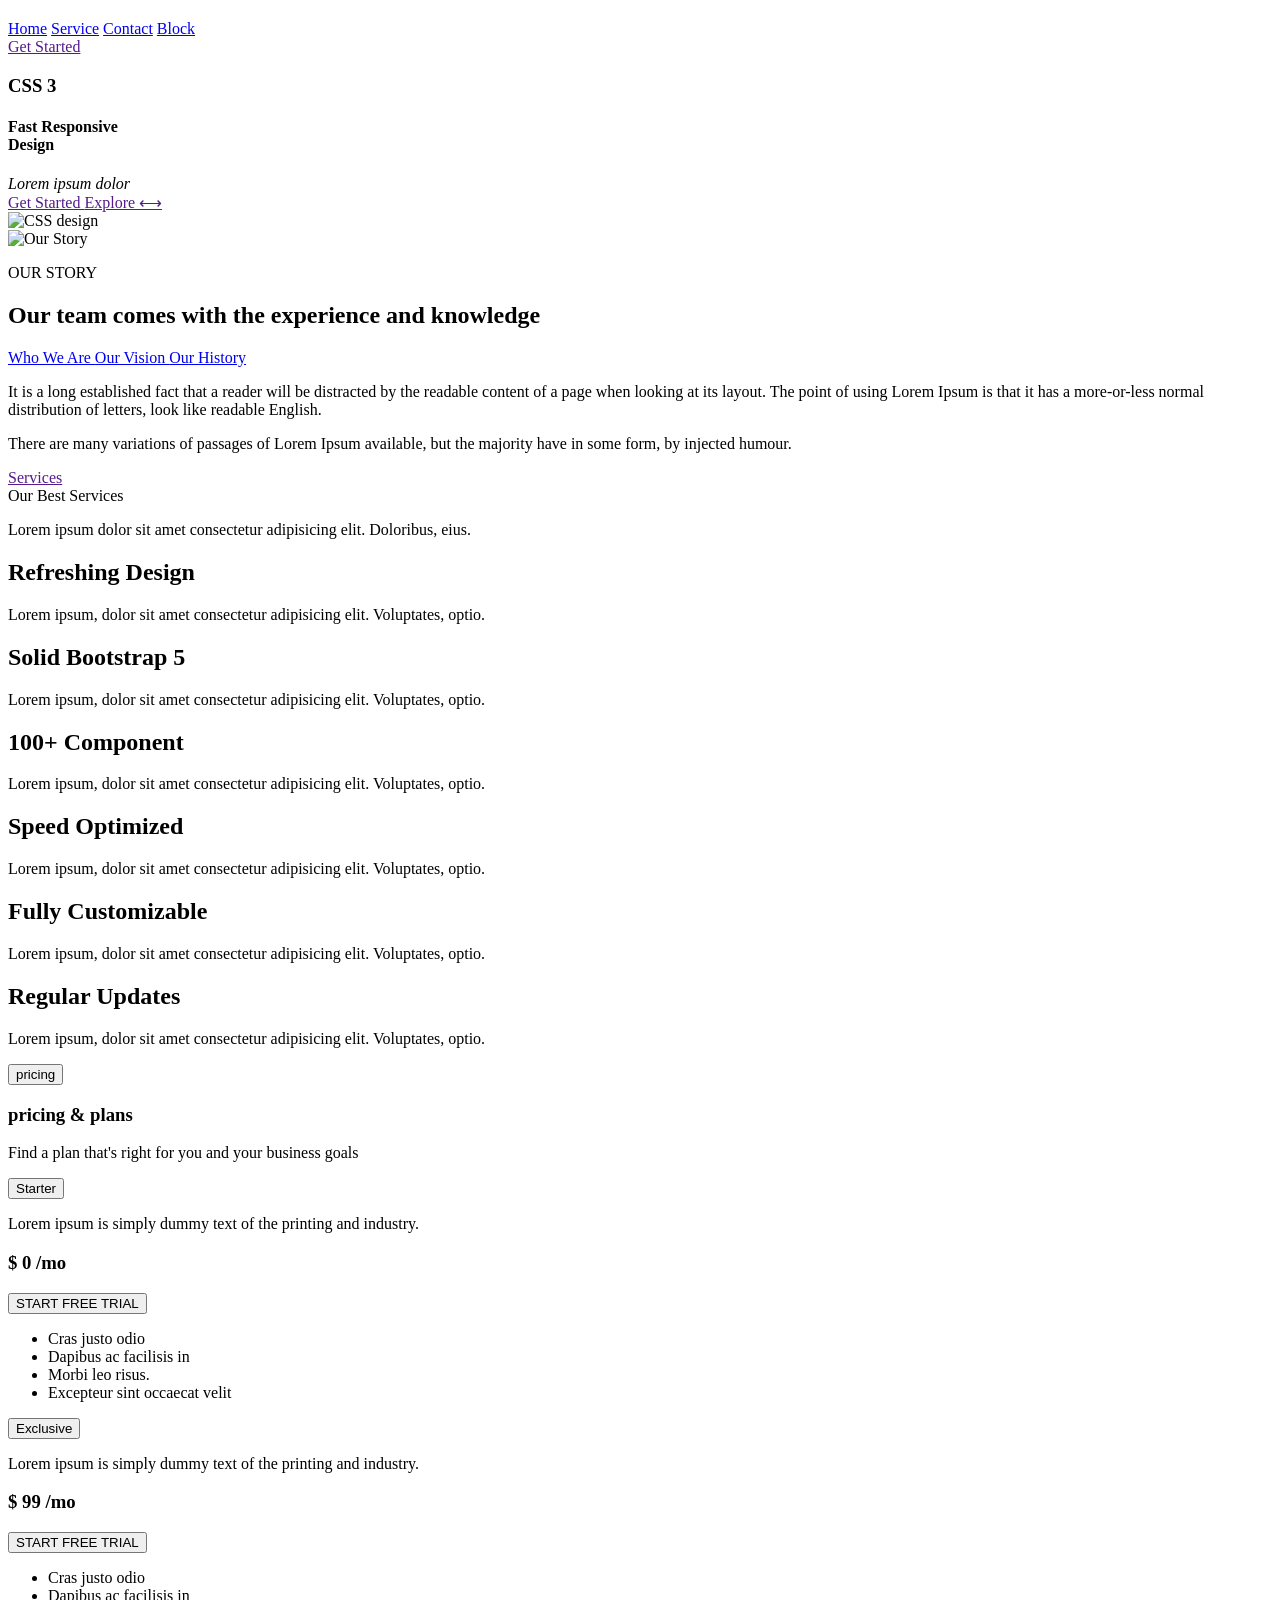
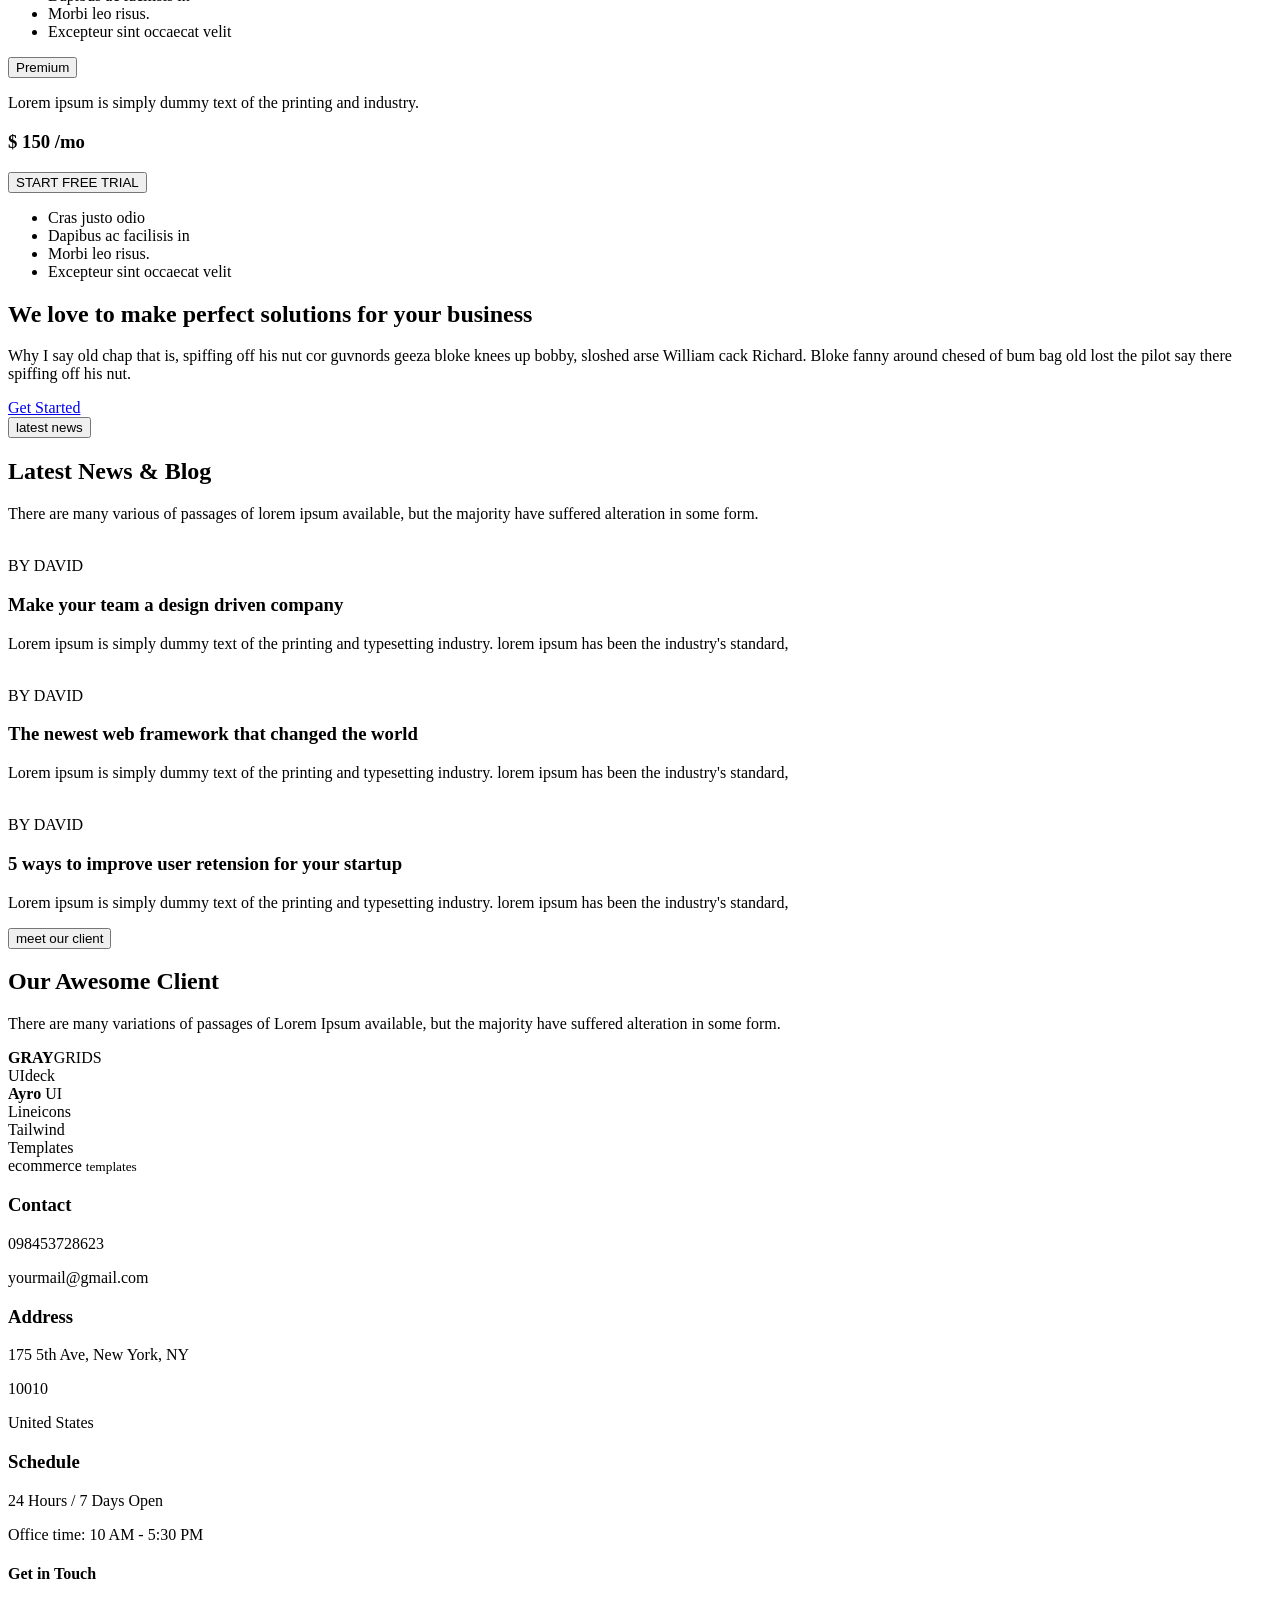
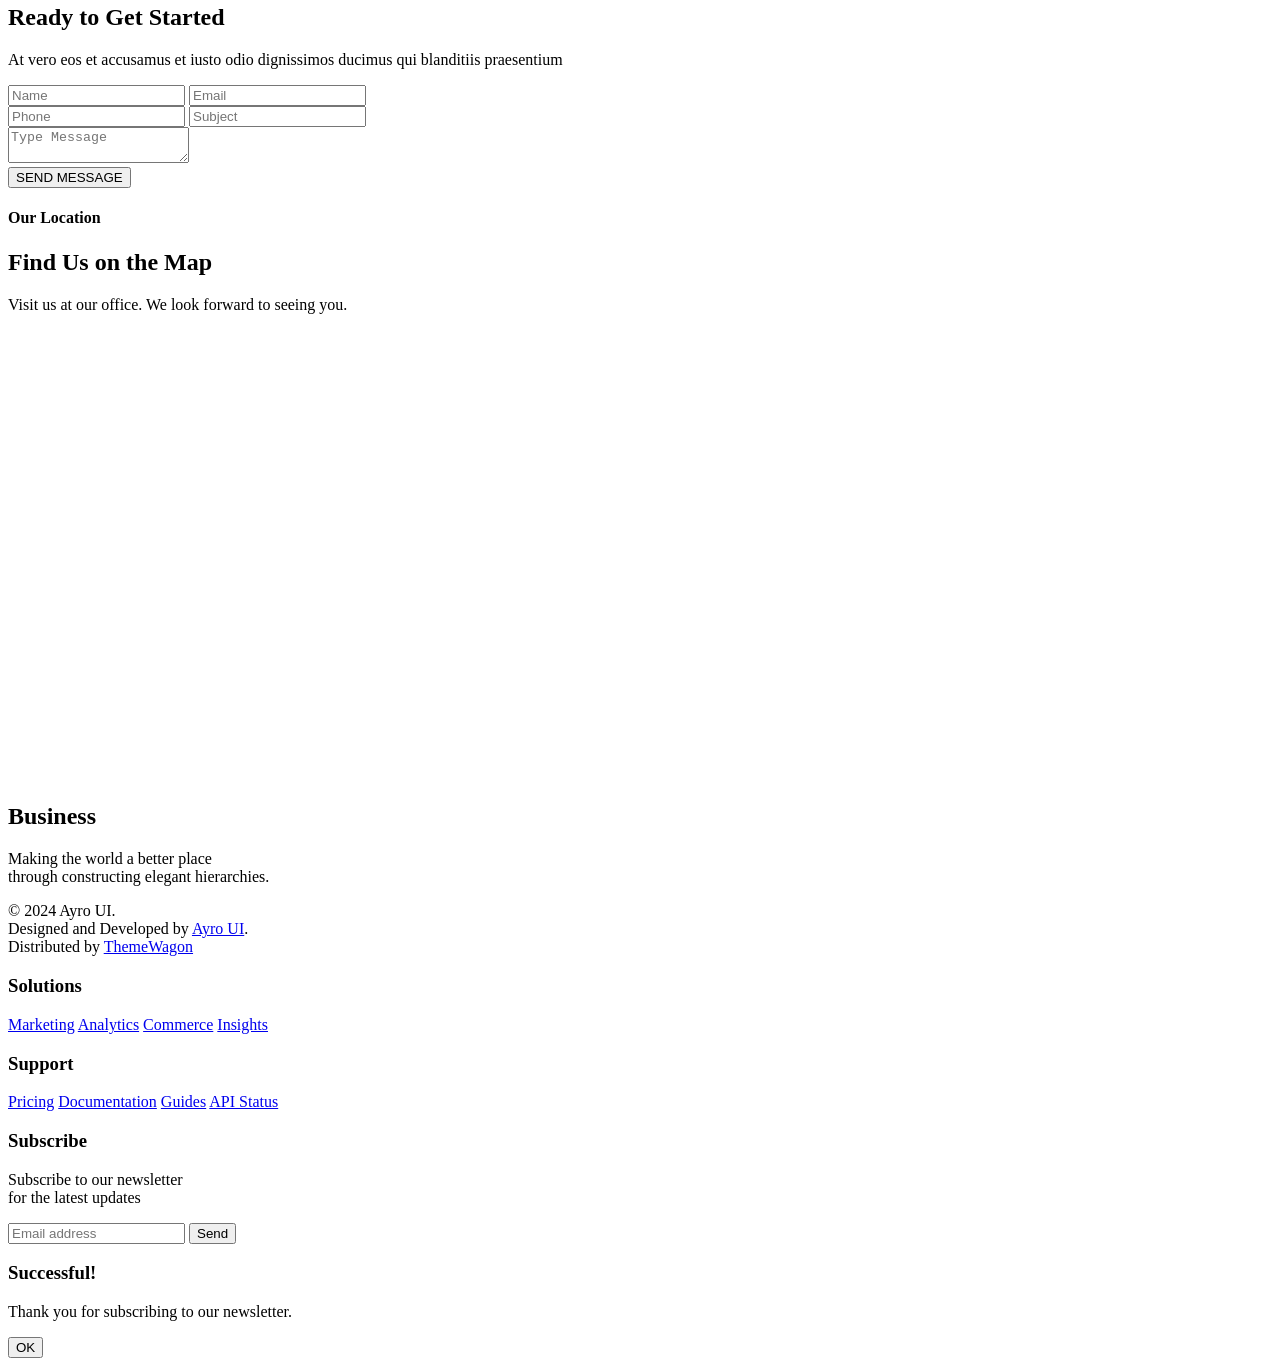
==== index.html @ 6ef0b246 "Add files via upload" ====
<!DOCTYPE html>
<html lang="en">

<head>
    <meta charset="UTF-8">
    <meta name="viewport" content="width=device-width, initial-scale=1.0">

    <title>CSS3 Website</title>

    <link rel="stylesheet" href="https://cdnjs.cloudflare.com/ajax/libs/remixicon/4.6.0/remixicon.css"
        integrity="sha512-kJlvECunwXftkPwyvHbclArO8wszgBGisiLeuDFwNM8ws+wKIw0sv1os3ClWZOcrEB2eRXULYUsm8OVRGJKwGA=="
        crossorigin="anonymous" referrerpolicy="no-referrer">

    <link rel="stylesheet" href="assets/css/index.css">
</head>

<body>

    <header>

        <h2>
            <i class="ri-css3-line"></i>
        </h2>

        <nav>
            <a href="index.html" class="active">Home</a>
            <a href="service.html">Service</a>
            <a href="contact.html">Contact</a>
            <a href="block.html">Block</a>
        </nav>

        <div>
            <a href="">Get Started</a>
        </div>

    </header>

    <main>

        <section class="intro">

            <div class="container">

                <div class="text">

                    <h3>
                        CSS <span>3</span>
                    </h3>

                    <h4>
                        Fast Responsive <br>
                        <span>Design</span>
                    </h4>

                    <i>
                        Lorem ipsum dolor
                    </i>

                    <div class="cta">

                        <a href="">
                            Get Started
                        </a>

                        <a href="" class="explore">
                            Explore &longleftrightarrow;
                        </a>

                    </div>

                </div>

                <div class="image">

                    <img src="assets/image/+234 802 759 0830 20260405_122545~3.jpg" width="100%" alt="CSS design">

                </div>

            </div>

        </section>

        <section class="our-story">

            <div class="story-section">

                <div class="story-image">

                    <img src="assets/image/img for computing.jpg" alt="Our Story">

                </div>

                <div class="story-content">

                    <div class="small-title">

                        <span></span>

                        <p>
                            OUR STORY
                        </p>

                    </div>

                    <h1>
                        Our team comes with the
                        experience and knowledge
                    </h1>

                    <div class="tabs">

                        <a href="#" class="tab active">
                            Who We Are
                        </a>

                        <a href="#" class="tab">
                            Our Vision
                        </a>

                        <a href="#" class="tab">
                            Our History
                        </a>

                    </div>

                    <div class="story-text">

                        <p>
                            It is a long established fact that a reader
                            will be distracted by the readable content
                            of a page when looking at its layout. The
                            point of using Lorem Ipsum is that it has
                            a more-or-less normal distribution of
                            letters, look like readable English.
                        </p>

                        <p>
                            There are many variations of passages of
                            Lorem Ipsum available, but the majority
                            have in some form, by injected humour.
                        </p>

                    </div>

                </div>

            </div>

        </section>
        <section class="our-best-services">

            <a href="" class="services">
                Services
            </a>

            <div class="services-heading">

                <span class="services-title">
                    Our Best Services
                </span>

                <p>
                    Lorem ipsum dolor sit amet consectetur
                    adipisicing elit. Doloribus, eius.
                </p>

            </div>

            <div class="services-container">

                <div class="card-content">

                    <i class="ri-capsule-line"></i>

                    <h2>
                        Refreshing Design
                    </h2>

                    <p>
                        Lorem ipsum, dolor sit amet consectetur
                        adipisicing elit. Voluptates, optio.
                    </p>

                </div>

                <div class="card-content">

                    <i class="ri-bootstrap-fill"></i>

                    <h2>
                        Solid Bootstrap 5
                    </h2>

                    <p>
                        Lorem ipsum, dolor sit amet consectetur
                        adipisicing elit. Voluptates, optio.
                    </p>

                </div>

                <div class="card-content">

                    <i class="ri-expand-left-right-line"></i>

                    <h2>
                        100+ Component
                    </h2>

                    <p>
                        Lorem ipsum, dolor sit amet consectetur
                        adipisicing elit. Voluptates, optio.
                    </p>

                </div>

                <div class="card-content">

                    <i class="ri-dashboard-3-line"></i>

                    <h2>
                        Speed Optimized
                    </h2>

                    <p>
                        Lorem ipsum, dolor sit amet consectetur
                        adipisicing elit. Voluptates, optio.
                    </p>

                </div>

                <div class="card-content">

                    <i class="ri-stack-line"></i>

                    <h2>
                        Fully Customizable
                    </h2>

                    <p>
                        Lorem ipsum, dolor sit amet consectetur
                        adipisicing elit. Voluptates, optio.
                    </p>

                </div>

                <div class="card-content">

                    <i class="ri-refresh-line"></i>

                    <h2>
                        Regular Updates
                    </h2>

                    <p>
                        Lorem ipsum, dolor sit amet consectetur
                        adipisicing elit. Voluptates, optio.
                    </p>

                </div>

            </div>

        </section>
        <section class="card-contents">
            <section class="pricing">
                <div class="pricing-container">
                    <button class="pricing-button">pricing</button>
                    <h1>pricing & plans</h1>
                    <p>Find a plan that's right for you and your business goals</p>
                </div>

            </section>
            <div class="card">
                <button class="shift">Starter</button>
                <p>Lorem ipsum is simply dummy text of the printing and industry.</p>
                <h3>
                    <span class="dollar">$</span>
                    <span class="money">0</span>
                    <span class="month">/mo</span>
                </h3>
                <button>START FREE TRIAL </button>
                <ul>
                    <li><i class="ri-checkbox-circle-line"></i>Cras justo odio</li>
                    <li><i class="ri-checkbox-circle-line"></i>Dapibus ac facilisis in</li>
                    <li><i class="ri-checkbox-circle-line"></i>Morbi leo risus.</li>
                    <li><i class="ri-checkbox-circle-line"></i>Excepteur sint occaecat velit</li>
                </ul>
            </div>
            <div class="card">
                <button class="shift">Exclusive</button>
                <p>Lorem ipsum is simply dummy text of the printing and industry.</p>
                <h3>
                    <span class="dollar">$</span>
                    <span class="money">99</span>
                    <span class="month">/mo</span>
                </h3>
                <button>START FREE TRIAL</button>
                <ul>
                    <li><i class="ri-checkbox-circle-line"></i>Cras justo odio</li>
                    <li><i class="ri-checkbox-circle-line"></i>Dapibus ac facilisis in</li>
                    <li><i class="ri-checkbox-circle-line"></i>Morbi leo risus.</li>
                    <li><i class="ri-checkbox-circle-line"></i>Excepteur sint occaecat velit</li>
                </ul>
            </div>
            <div class="card">
                <button class="shift">Premium</button>
                <p>Lorem ipsum is simply dummy text of the printing and industry.</p>
                <h3>
                    <span class="dollar">$</span>
                    <span class="money">150</span>
                    <span class="month">/mo</span>
                </h3>
                <button> START FREE TRIAL</button>
                <ul>
                    <li><i class="ri-checkbox-circle-line"></i>Cras justo odio</li>
                    <li><i class="ri-checkbox-circle-line"></i>Dapibus ac facilisis in</li>
                    <li><i class="ri-checkbox-circle-line"></i>Morbi leo risus.</li>
                    <li><i class="ri-checkbox-circle-line"></i>Excepteur sint occaecat velit</li>
                </ul>
            </div>

        </section>
        <section class="talk">

            <div class="talk-content">

                <h1>
                    We love to make perfect solutions for your business
                </h1>

                <p>
                    Why I say old chap that is, spiffing off his nut cor
                    guvnords geeza bloke knees up bobby, sloshed arse
                    William cack Richard. Bloke fanny around chesed of bum
                    bag old lost the pilot say there spiffing off his nut.
                </p>

                <a href="#" class="talk-button">
                    Get Started
                </a>

            </div>

        </section>
        <section class="news">
            <button class="news-button"> latest news</button>
            <h1>Latest News & Blog</h1>
            <p>There are many various of passages of lorem ipsum available, but the majority have suffered alteration in
                some form.</p>
            <div class="blog-card">
                <div class="news-card">
                    <div class="news-image-container">
                        <img src="assets/image/img for project1.jpg" width="100%" alt="">
                        <div class="author-badge">
                            BY DAVID
                        </div>
                    </div>
                    <div class="news-card-content">
                        <h3>Make your team a design driven company</h3>
                        <p>Lorem ipsum is simply dummy text of the printing and typesetting industry. lorem ipsum has
                            been the industry's standard,</p>
                    </div>
                </div>
                <div class="news-card">
                    <div class="news-image-container">
                        <img src="assets/image/img for project2.jpg" width="100%" alt="">
                        <div class="author-badge">
                            BY DAVID
                        </div>
                    </div>
                    <div class="news-card-content">
                        <h3>The newest web framework that changed the world</h3>
                        <p>Lorem ipsum is simply dummy text of the printing and typesetting industry. lorem ipsum has
                            been the industry's standard,</p>
                    </div>
                </div>
                <div class="news-card">
                    <div class="news-image-container">
                        <img src="assets/image/img for project3.jpg" width="100%" alt="">
                        <div class="author-badge">
                            BY DAVID
                        </div>
                    </div>
                    <div class="news-card-content">
                        <h3>5 ways to improve user retension for your startup</h3>
                        <p>Lorem ipsum is simply dummy text of the printing and typesetting industry. lorem ipsum has
                            been the industry's standard,</p>
                    </div>
                </div>
            </div>


        </section>
        <section class="client">
            <button class="client-button">meet our client</button>
            <h1>Our Awesome Client</h1>
            <p>There are many variations of passages of Lorem Ipsum available, but the majority have suffered alteration
                in some form.

            </p>
              <div class="container">

        <!-- GrayGrids -->
        <div class="logo-box">
            <div class="graygrids">
                <i class="ri-grid-fill"></i>
                <span><strong>GRAY</strong>GRIDS</span>
            </div>
        </div>

        <!-- UIdeck -->
        <div class="logo-box">
            <div class="uideck">
                <i class="ri-layout-masonry-fill"></i>
                <span>UIdeck</span>
            </div>
        </div>

        <!-- Ayro UI -->
        <div class="logo-box">
            <div class="ayro">
                <i class="ri-cloud-fill"></i>
                <span><strong>Ayro</strong> UI</span>
            </div>
        </div>

        <!-- Lineicons -->
        <div class="logo-box">
            <div class="lineicons">
                <i class="ri-infinity-line"></i>
                <span>Lineicons</span>
            </div>
        </div>

        <!-- Tailwind Templates -->
        <div class="logo-box">
            <div class="tailwind">
                <i class="ri-window-line"></i>
                <span>Tailwind<br>Templates</span>
            </div>
        </div>

        <!-- Ecommerce -->
        <div class="logo-box">
            <div class="ecommerce">
                <i class="ri-shopping-cart-2-fill"></i>
                <div>
                    <span>ecommerce</span>
                    <small>templates</small>
                </div>
            </div>
        </div>

    </div>

        </section>
         <section class="contact-section">

        <div class="contact-container">

            <!-- Left Side: Contact Information -->
            <div class="contact-info">

                <div class="info-box">
                    <div class="icon">
                        <i class="ri-phone-line"></i>
                    </div>

                    <div class="info-text">
                        <h3>Contact</h3>
                        <p>098453728623</p>
                        <p>yourmail@gmail.com</p>
                    </div>
                </div>

                <div class="info-box">
                    <div class="icon">
                        <i class="ri-map-pin-line"></i>
                    </div>

                    <div class="info-text">
                        <h3>Address</h3>
                        <p>175 5th Ave, New York, NY</p>
                        <p>10010</p>
                        <p>United States</p>
                    </div>
                </div>

                <div class="info-box">
                    <div class="icon">
                        <i class="ri-time-line"></i>
                    </div>

                    <div class="info-text">
                        <h3>Schedule</h3>
                        <p>24 Hours / 7 Days Open</p>
                        <p>Office time: 10 AM - 5:30 PM</p>
                    </div>
                </div>

            </div>


            <!-- Right Side: Contact Form -->
            <div class="contact-form">

                <div class="form-heading">
                    <h4>Get in Touch</h4>
                    <h1>Ready to Get Started</h1>
                    <p>
                        At vero eos et accusamus et iusto odio dignissimos
                        ducimus qui blanditiis praesentium
                    </p>
                </div>

                <form action="#" method="post">

                    <div class="input-group">
                        <input type="text" placeholder="Name" required>

                        <input type="email" placeholder="Email" required>
                    </div>

                    <div class="input-group">
                        <input type="tel" placeholder="Phone">

                        <input type="text" placeholder="Subject">
                    </div>

                    <div class="message-box">
                        <textarea placeholder="Type Message" required></textarea>
                    </div>

                    <div class="button-container">
                        <button type="submit">SEND MESSAGE</button>
                    </div>

                </form>

            </div>

        </div>

    </section>
    <section class="map-section">

    <div class="map-container">

        <div class="map-heading">
            <h4>Our Location</h4>
            <h2>Find Us on the Map</h2>
            <p>Visit us at our office. We look forward to seeing you.</p>
        </div>

        <div class="map">
            <iframe
                src="https://www.google.com/maps/embed?pb=!1m18!1m12!1m3!1d3939.721246338672!2d7.405998574050019!3d9.089138588046682!2m3!1f0!2f0!3f0!3m2!1i1024!2i768!4f13.1!3m3!1m2!1s0x104e753abb6a165f%3A0xbfb80b47c8037866!2sBizmarrow%20skills%20and%20career%20development%20center%20Abuja%20Nigeria%20(BSCDC)!5e0!3m2!1sen!2sng!4v1791146657484!5m2!1sen!2sng" width="600" height="450" style="border:0;" allowfullscreen="" loading="lazy" referrerpolicy="strict-origin-when-cross-origin"
                width="100%"
                height="450"
                style="border:0;"
                allowfullscreen="100%"
                loading="lazy"
                referrerpolicy="no-referrer-when-downgrade">
            </iframe>
        </div>

    </div>

</section>
<section>
    <footer>
  <div>
    <h2>Business</h2>
    <p>Making the world a better place<br>through constructing elegant hierarchies.</p>
    <p>© 2024 Ayro UI.<br>
    Designed and Developed by <a class="blue" href="#">Ayro UI</a>.<br>
    Distributed by <a class="blue" href="#">ThemeWagon</a></p>
  </div>
 
  <div>
    <h3>Solutions</h3>
    <a href="#">Marketing</a>
    <a href="#">Analytics</a>
    <a href="#">Commerce</a>
    <a href="#">Insights</a>
  </div>
 
  <div>
    <h3>Support</h3>
    <a href="#">Pricing</a>
    <a href="#">Documentation</a>
    <a href="#">Guides</a>
    <a href="#">API Status</a>
  </div>
 
 <div>
  <h3>Subscribe</h3>
  <p>Subscribe to our newsletter<br>for the latest updates</p>
  <form id="subscribeForm">
    <input type="email" id="subEmail" placeholder="Email address" required>
    <button type="submit">Send</button>
  </form>
</div>
</footer>
</section>
<!-- Popup: put this just before </main> -->
<div class="popup-overlay" id="popup">
  <div class="popup-box">
    <i class="ri-checkbox-circle-fill"></i>
    <h3>Successful!</h3>
    <p>Thank you for subscribing to our newsletter.</p>
    <button id="closePopup">OK</button>
  </div>
</div>

<script>
  const form = document.getElementById("subscribeForm");
  const popup = document.getElementById("popup");

  form.addEventListener("submit", function (e) {
    e.preventDefault();          // stops the page from reloading
    popup.classList.add("show"); // shows the popup
    form.reset();                // clears the email box
  });

  document.getElementById("closePopup").addEventListener("click", function () {
    popup.classList.remove("show");
  });

  // click outside the box to close
  popup.addEventListener("click", function (e) {
    if (e.target === popup) popup.classList.remove("show");
  });
</script>




    </main>
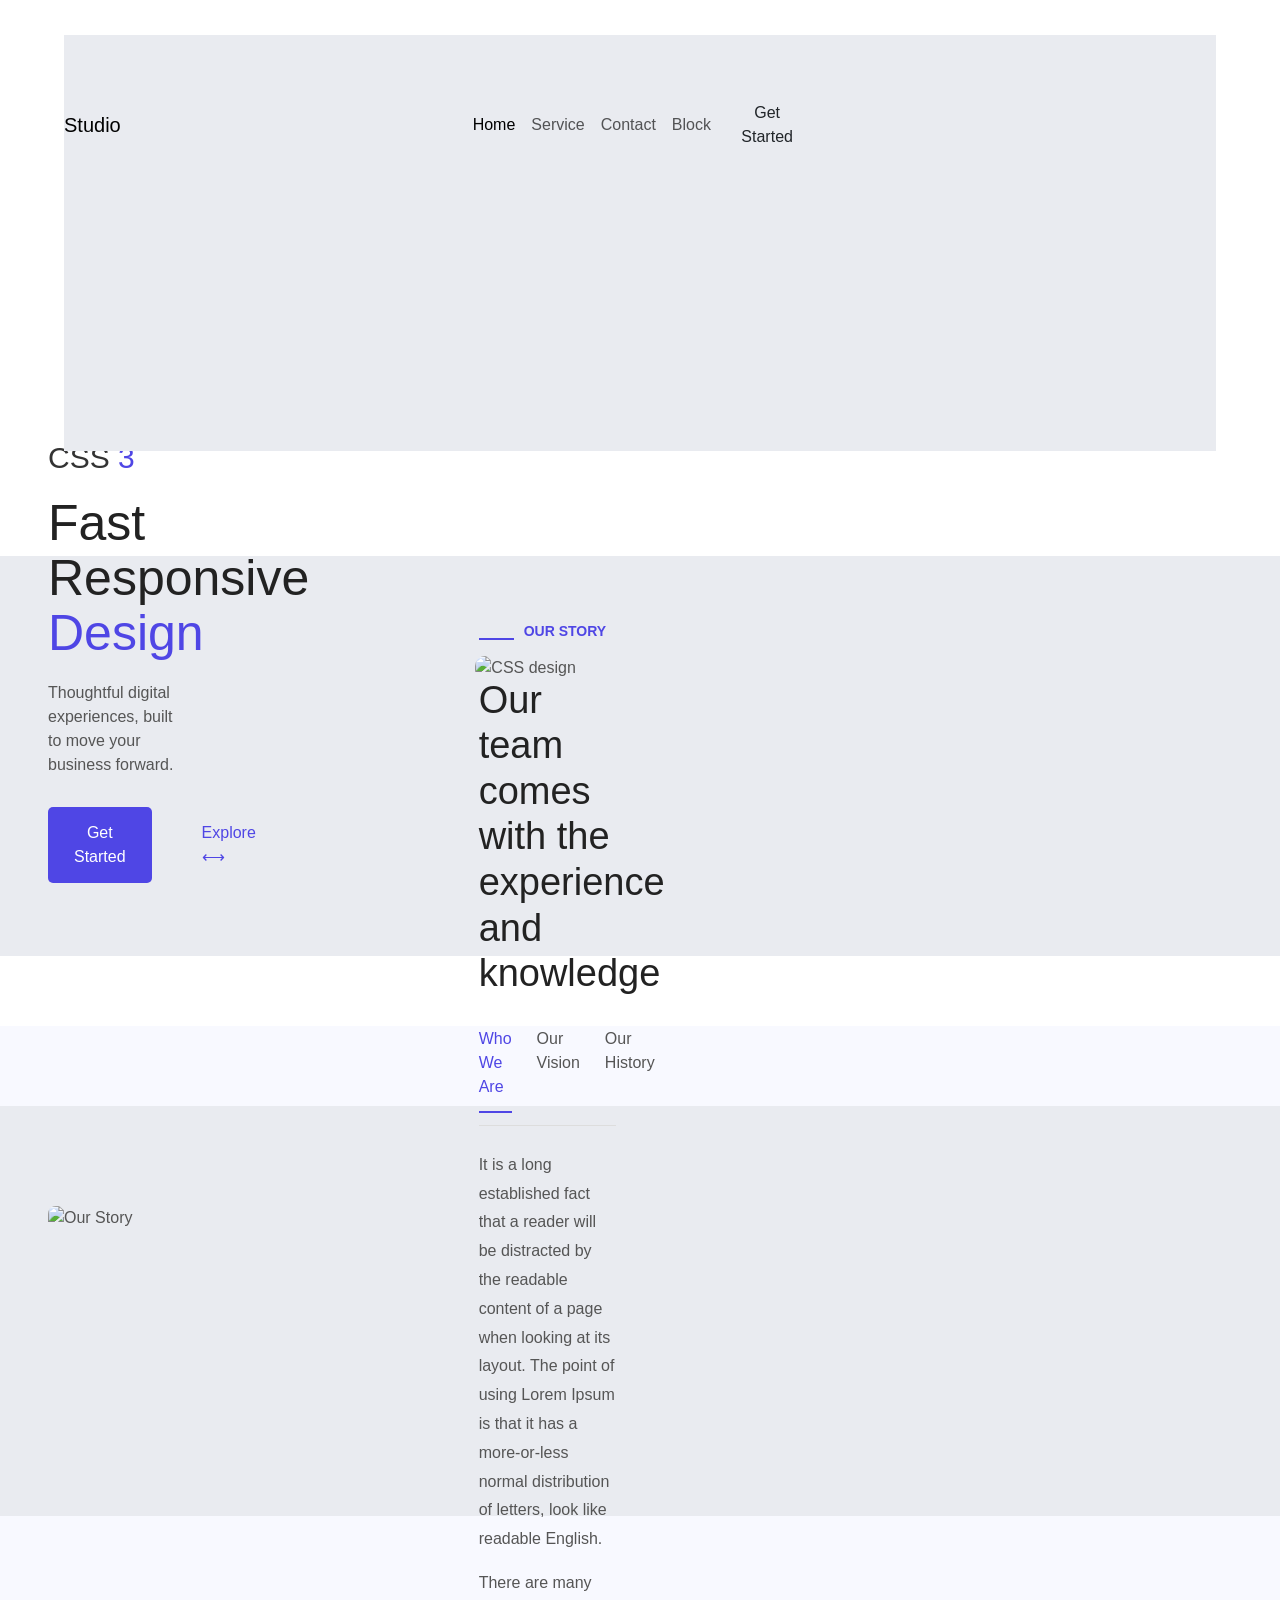
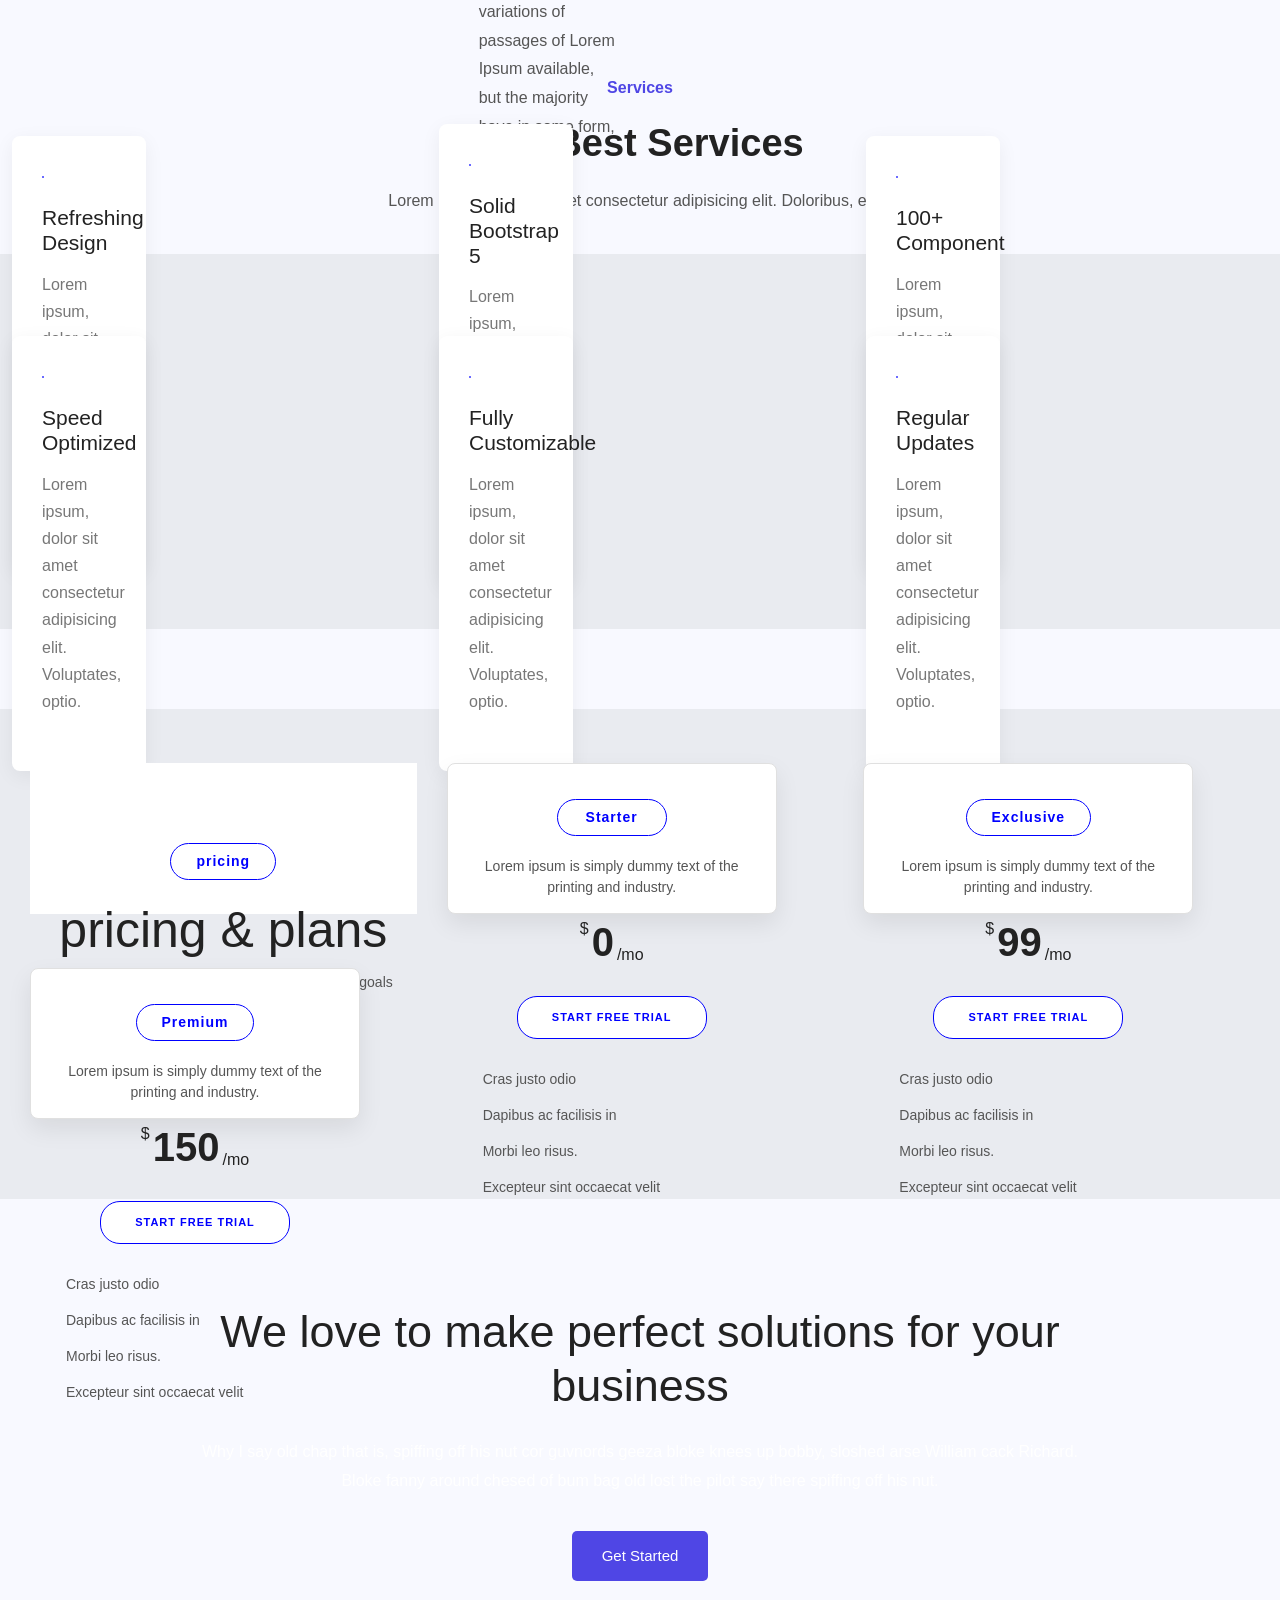
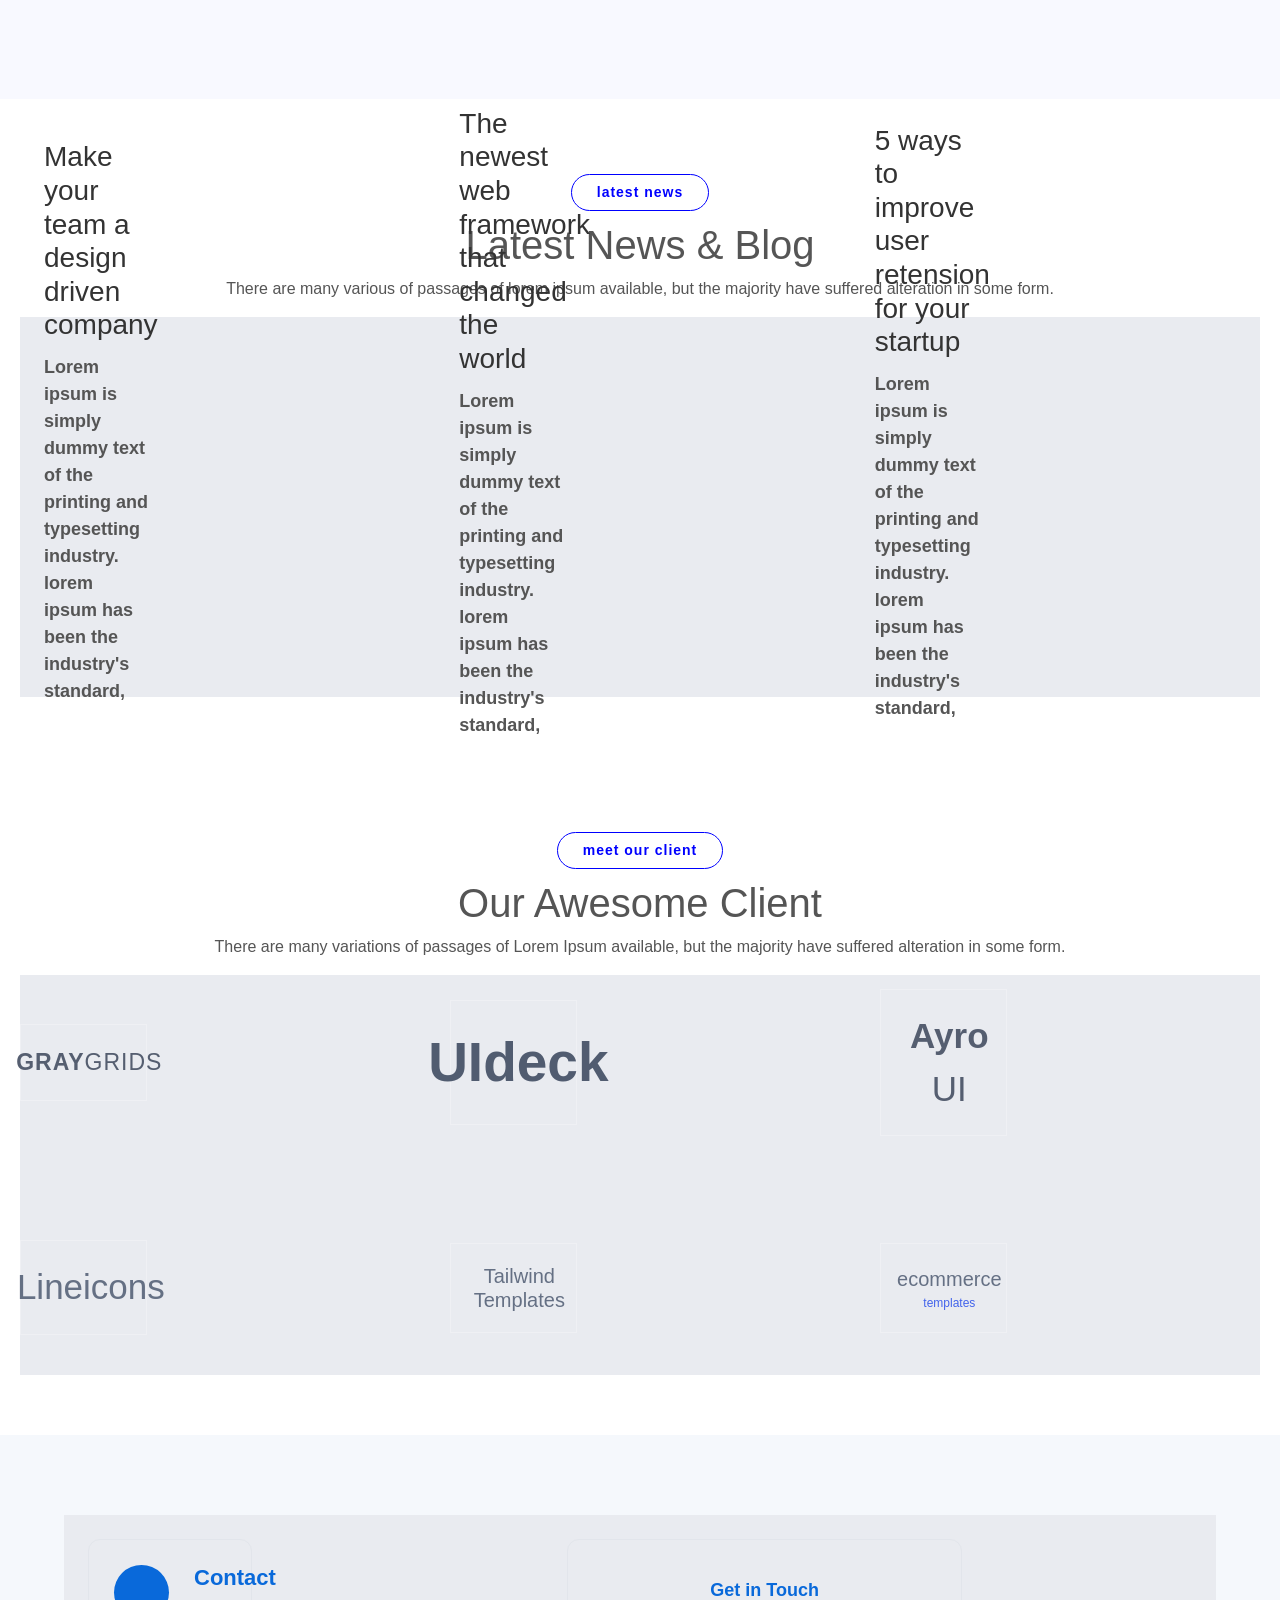
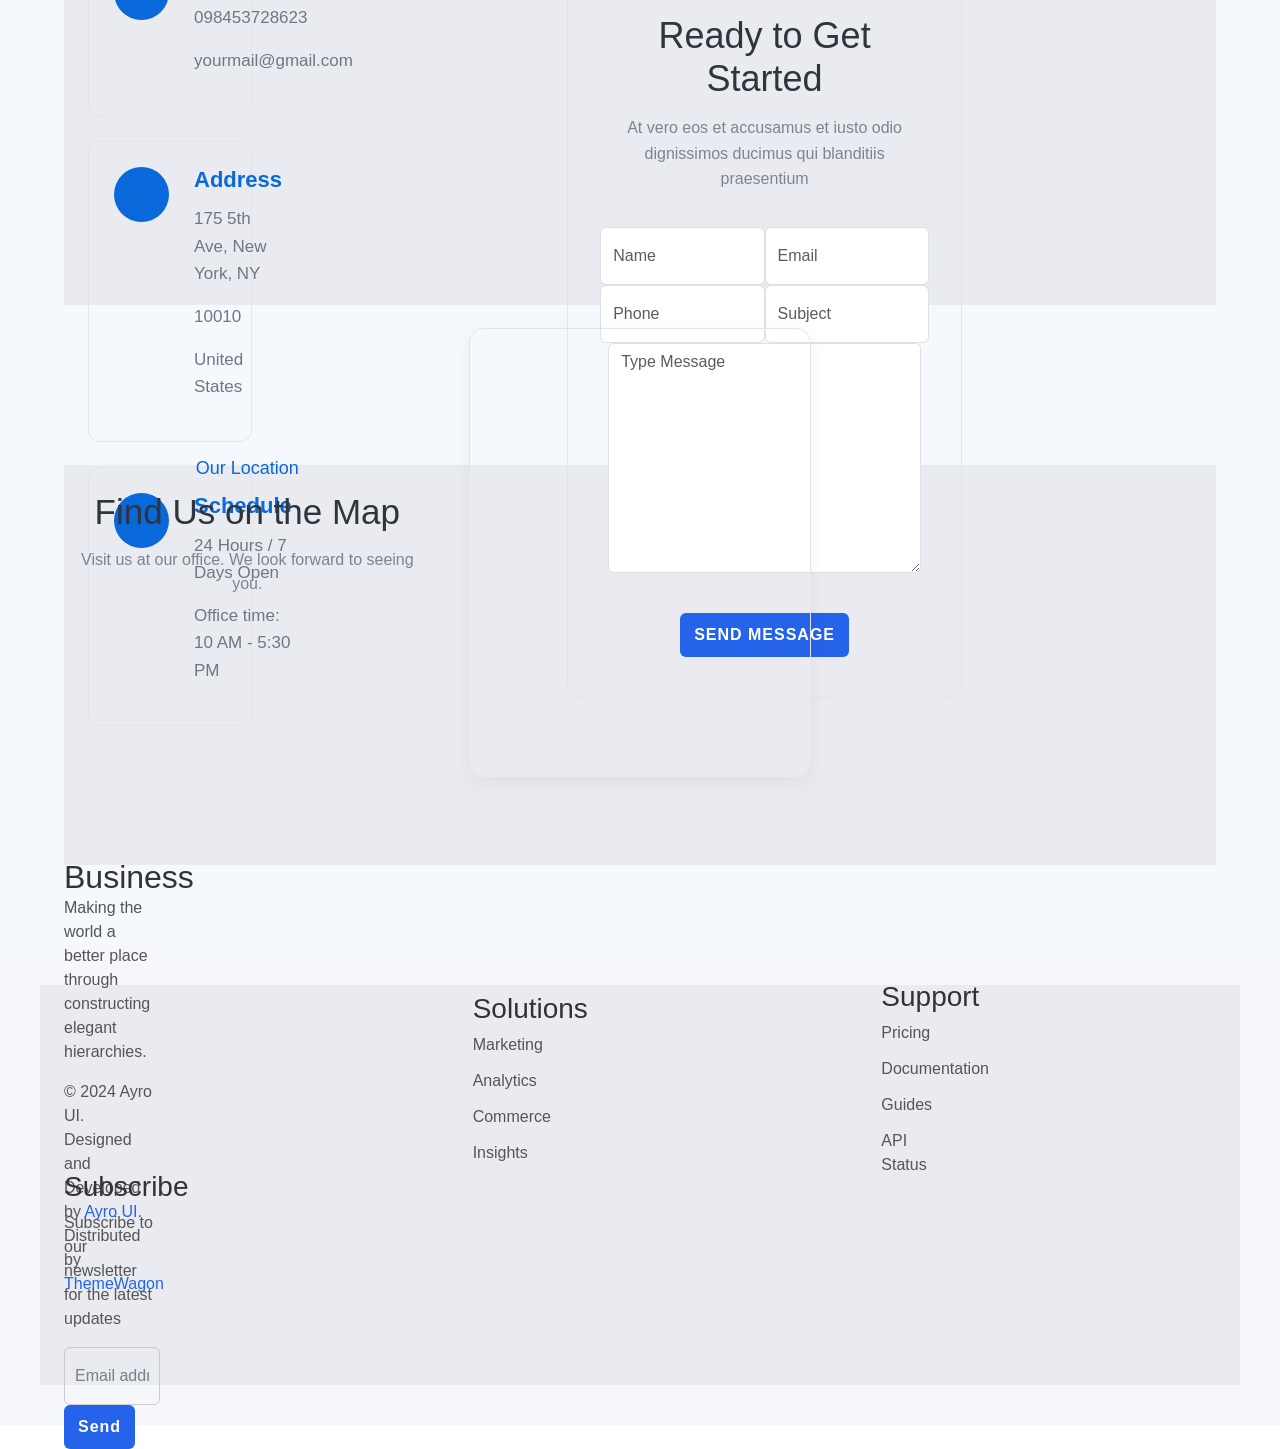
==== commit 29216d04: "Add files via upload" ====
--- a/index.html
+++ b/index.html
@@ -5,7 +5,12 @@
     <meta charset="UTF-8">
     <meta name="viewport" content="width=device-width, initial-scale=1.0">
 
-    <title>CSS3 Website</title>
+    <title>CSS3 | Modern Web Design</title>
+
+    <link rel="preconnect" href="https://fonts.googleapis.com">
+    <link rel="preconnect" href="https://fonts.gstatic.com" crossorigin>
+    <link href="https://fonts.googleapis.com/css2?family=DM+Sans:wght@400;500;600;700&family=Space+Grotesk:wght@500;600;700&display=swap" rel="stylesheet">
+    <link href="https://cdn.jsdelivr.net/npm/bootstrap@5.3.3/dist/css/bootstrap.min.css" rel="stylesheet">
 
     <link rel="stylesheet" href="https://cdnjs.cloudflare.com/ajax/libs/remixicon/4.6.0/remixicon.css"
         integrity="sha512-kJlvECunwXftkPwyvHbclArO8wszgBGisiLeuDFwNM8ws+wKIw0sv1os3ClWZOcrEB2eRXULYUsm8OVRGJKwGA=="
@@ -16,32 +21,33 @@
 
 <body>
 
-    <header>
-
-        <h2>
-            <i class="ri-css3-line"></i>
-        </h2>
-
-        <nav>
-            <a href="index.html" class="active">Home</a>
-            <a href="service.html">Service</a>
-            <a href="contact.html">Contact</a>
-            <a href="block.html">Block</a>
+    <header class="site-header">
+        <nav class="navbar navbar-expand-lg container" aria-label="Main navigation">
+            <a class="navbar-brand brand-mark" href="index.html" aria-label="CSS3 home">
+                <i class="ri-css3-line" aria-hidden="true"></i><span>studio</span>
+            </a>
+            <button class="navbar-toggler" type="button" data-bs-toggle="collapse" data-bs-target="#mainNavigation" aria-controls="mainNavigation" aria-expanded="false" aria-label="Toggle navigation">
+                <span class="navbar-toggler-icon"></span>
+            </button>
+            <div class="collapse navbar-collapse" id="mainNavigation">
+                <div class="navbar-nav mx-lg-auto">
+                    <a href="index.html" class="nav-link active" aria-current="page">Home</a>
+                    <a href="service.html" class="nav-link">Service</a>
+                    <a href="contact.html" class="nav-link">Contact</a>
+                    <a href="block.html" class="nav-link">Block</a>
+                </div>
+                <a href="#contact" class="btn btn-brand nav-cta">Get Started <i class="ri-arrow-right-line" aria-hidden="true"></i></a>
+            </div>
         </nav>
-
-        <div>
-            <a href="">Get Started</a>
-        </div>
-
     </header>
 
     <main>
 
         <section class="intro">
 
-            <div class="container">
-
-                <div class="text">
+            <div class="container row align-items-center g-5">
+
+                <div class="text col-lg-5">
 
                     <h3>
                         CSS <span>3</span>
@@ -52,17 +58,15 @@
                         <span>Design</span>
                     </h4>
 
-                    <i>
-                        Lorem ipsum dolor
-                    </i>
+                    <p class="hero-description">Thoughtful digital experiences, built to move your business forward.</p>
 
                     <div class="cta">
 
-                        <a href="">
-                            Get Started
+                        <a href="#contact" class="btn btn-brand">
+                            Get Started <i class="ri-arrow-right-line" aria-hidden="true"></i>
                         </a>
 
-                        <a href="" class="explore">
+                        <a href="#services" class="explore">
                             Explore &longleftrightarrow;
                         </a>
 
@@ -70,7 +74,7 @@
 
                 </div>
 
-                <div class="image">
+                <div class="image col-lg-7">
 
                     <img src="assets/image/+234 802 759 0830 20260405_122545~3.jpg" width="100%" alt="CSS design">
 
@@ -82,15 +86,15 @@
 
         <section class="our-story">
 
-            <div class="story-section">
-
-                <div class="story-image">
+            <div class="story-section container row align-items-center g-5">
+
+                <div class="story-image col-lg-6">
 
                     <img src="assets/image/img for computing.jpg" alt="Our Story">
 
                 </div>
 
-                <div class="story-content">
+                <div class="story-content col-lg-6">
 
                     <div class="small-title">
 
@@ -147,7 +151,7 @@
             </div>
 
         </section>
-        <section class="our-best-services">
+        <section class="our-best-services" id="services">
 
             <a href="" class="services">
                 Services
@@ -166,9 +170,9 @@
 
             </div>
 
-            <div class="services-container">
-
-                <div class="card-content">
+            <div class="services-container container row g-4">
+
+                <div class="card-content col-md-6 col-lg-4">
 
                     <i class="ri-capsule-line"></i>
 
@@ -183,7 +187,7 @@
 
                 </div>
 
-                <div class="card-content">
+                <div class="card-content col-md-6 col-lg-4">
 
                     <i class="ri-bootstrap-fill"></i>
 
@@ -198,7 +202,7 @@
 
                 </div>
 
-                <div class="card-content">
+                <div class="card-content col-md-6 col-lg-4">
 
                     <i class="ri-expand-left-right-line"></i>
 
@@ -213,7 +217,7 @@
 
                 </div>
 
-                <div class="card-content">
+                <div class="card-content col-md-6 col-lg-4">
 
                     <i class="ri-dashboard-3-line"></i>
 
@@ -228,7 +232,7 @@
 
                 </div>
 
-                <div class="card-content">
+                <div class="card-content col-md-6 col-lg-4">
 
                     <i class="ri-stack-line"></i>
 
@@ -243,7 +247,7 @@
 
                 </div>
 
-                <div class="card-content">
+                <div class="card-content col-md-6 col-lg-4">
 
                     <i class="ri-refresh-line"></i>
 
@@ -261,8 +265,8 @@
             </div>
 
         </section>
-        <section class="card-contents">
-            <section class="pricing">
+        <section class="card-contents container row g-4">
+            <section class="pricing col-12">
                 <div class="pricing-container">
                     <button class="pricing-button">pricing</button>
                     <h1>pricing & plans</h1>
@@ -270,7 +274,7 @@
                 </div>
 
             </section>
-            <div class="card">
+            <div class="card pricing-card col-md-6 col-xl-4">
                 <button class="shift">Starter</button>
                 <p>Lorem ipsum is simply dummy text of the printing and industry.</p>
                 <h3>
@@ -286,7 +290,7 @@
                     <li><i class="ri-checkbox-circle-line"></i>Excepteur sint occaecat velit</li>
                 </ul>
             </div>
-            <div class="card">
+            <div class="card pricing-card col-md-6 col-xl-4">
                 <button class="shift">Exclusive</button>
                 <p>Lorem ipsum is simply dummy text of the printing and industry.</p>
                 <h3>
@@ -302,7 +306,7 @@
                     <li><i class="ri-checkbox-circle-line"></i>Excepteur sint occaecat velit</li>
                 </ul>
             </div>
-            <div class="card">
+            <div class="card pricing-card col-md-6 col-xl-4">
                 <button class="shift">Premium</button>
                 <p>Lorem ipsum is simply dummy text of the printing and industry.</p>
                 <h3>
@@ -335,7 +339,7 @@
                     bag old lost the pilot say there spiffing off his nut.
                 </p>
 
-                <a href="#" class="talk-button">
+                <a href="#contact" class="talk-button">
                     Get Started
                 </a>
 
@@ -347,8 +351,8 @@
             <h1>Latest News & Blog</h1>
             <p>There are many various of passages of lorem ipsum available, but the majority have suffered alteration in
                 some form.</p>
-            <div class="blog-card">
-                <div class="news-card">
+            <div class="blog-card container row g-4">
+                <div class="news-card col-md-6 col-lg-4">
                     <div class="news-image-container">
                         <img src="assets/image/img for project1.jpg" width="100%" alt="">
                         <div class="author-badge">
@@ -361,7 +365,7 @@
                             been the industry's standard,</p>
                     </div>
                 </div>
-                <div class="news-card">
+                <div class="news-card col-md-6 col-lg-4">
                     <div class="news-image-container">
                         <img src="assets/image/img for project2.jpg" width="100%" alt="">
                         <div class="author-badge">
@@ -374,7 +378,7 @@
                             been the industry's standard,</p>
                     </div>
                 </div>
-                <div class="news-card">
+                <div class="news-card col-md-6 col-lg-4">
                     <div class="news-image-container">
                         <img src="assets/image/img for project3.jpg" width="100%" alt="">
                         <div class="author-badge">
@@ -398,10 +402,10 @@
                 in some form.
 
             </p>
-              <div class="container">
+              <div class="client-logos container row g-0">
 
         <!-- GrayGrids -->
-        <div class="logo-box">
+        <div class="logo-box col-6 col-md-4">
             <div class="graygrids">
                 <i class="ri-grid-fill"></i>
                 <span><strong>GRAY</strong>GRIDS</span>
@@ -409,7 +413,7 @@
         </div>
 
         <!-- UIdeck -->
-        <div class="logo-box">
+        <div class="logo-box col-6 col-md-4">
             <div class="uideck">
                 <i class="ri-layout-masonry-fill"></i>
                 <span>UIdeck</span>
@@ -417,7 +421,7 @@
         </div>
 
         <!-- Ayro UI -->
-        <div class="logo-box">
+        <div class="logo-box col-6 col-md-4">
             <div class="ayro">
                 <i class="ri-cloud-fill"></i>
                 <span><strong>Ayro</strong> UI</span>
@@ -425,7 +429,7 @@
         </div>
 
         <!-- Lineicons -->
-        <div class="logo-box">
+        <div class="logo-box col-6 col-md-4">
             <div class="lineicons">
                 <i class="ri-infinity-line"></i>
                 <span>Lineicons</span>
@@ -433,7 +437,7 @@
         </div>
 
         <!-- Tailwind Templates -->
-        <div class="logo-box">
+        <div class="logo-box col-6 col-md-4">
             <div class="tailwind">
                 <i class="ri-window-line"></i>
                 <span>Tailwind<br>Templates</span>
@@ -441,7 +445,7 @@
         </div>
 
         <!-- Ecommerce -->
-        <div class="logo-box">
+        <div class="logo-box col-6 col-md-4">
             <div class="ecommerce">
                 <i class="ri-shopping-cart-2-fill"></i>
                 <div>
@@ -454,12 +458,12 @@
     </div>
 
         </section>
-         <section class="contact-section">
-
-        <div class="contact-container">
+         <section class="contact-section" id="contact">
+
+        <div class="contact-container container row g-4">
 
             <!-- Left Side: Contact Information -->
-            <div class="contact-info">
+            <div class="contact-info col-lg-5">
 
                 <div class="info-box">
                     <div class="icon">
@@ -502,7 +506,7 @@
 
 
             <!-- Right Side: Contact Form -->
-            <div class="contact-form">
+            <div class="contact-form col-lg-7">
 
                 <div class="form-heading">
                     <h4>Get in Touch</h4>
@@ -515,20 +519,20 @@
 
                 <form action="#" method="post">
 
-                    <div class="input-group">
-                        <input type="text" placeholder="Name" required>
-
-                        <input type="email" placeholder="Email" required>
-                    </div>
-
-                    <div class="input-group">
-                        <input type="tel" placeholder="Phone">
-
-                        <input type="text" placeholder="Subject">
+                    <div class="form-row row g-3">
+                        <input class="form-control col" type="text" placeholder="Name" required>
+
+                        <input class="form-control col" type="email" placeholder="Email" required>
+                    </div>
+
+                    <div class="form-row row g-3">
+                        <input class="form-control col" type="tel" placeholder="Phone">
+
+                        <input class="form-control col" type="text" placeholder="Subject">
                     </div>
 
                     <div class="message-box">
-                        <textarea placeholder="Type Message" required></textarea>
+                        <textarea class="form-control" placeholder="Type Message" required></textarea>
                     </div>
 
                     <div class="button-container">
@@ -544,7 +548,7 @@
     </section>
     <section class="map-section">
 
-    <div class="map-container">
+    <div class="map-container container">
 
         <div class="map-heading">
             <h4>Our Location</h4>
@@ -554,13 +558,8 @@
 
         <div class="map">
             <iframe
-                src="https://www.google.com/maps/embed?pb=!1m18!1m12!1m3!1d3939.721246338672!2d7.405998574050019!3d9.089138588046682!2m3!1f0!2f0!3f0!3m2!1i1024!2i768!4f13.1!3m3!1m2!1s0x104e753abb6a165f%3A0xbfb80b47c8037866!2sBizmarrow%20skills%20and%20career%20development%20center%20Abuja%20Nigeria%20(BSCDC)!5e0!3m2!1sen!2sng!4v1791146657484!5m2!1sen!2sng" width="600" height="450" style="border:0;" allowfullscreen="" loading="lazy" referrerpolicy="strict-origin-when-cross-origin"
-                width="100%"
-                height="450"
-                style="border:0;"
-                allowfullscreen="100%"
-                loading="lazy"
-                referrerpolicy="no-referrer-when-downgrade">
+                src="https://www.google.com/maps/embed?pb=!1m18!1m12!1m3!1d3939.721246338672!2d7.405998574050019!3d9.089138588046682!2m3!1f0!2f0!3f0!3m2!1i1024!2i768!4f13.1!3m3!1m2!1s0x104e753abb6a165f%3A0xbfb80b47c8037866!2sBizmarrow%20skills%20and%20career%20development%20center%20Abuja%20Nigeria%20(BSCDC)!5e0!3m2!1sen!2sng!4v1791146657484!5m2!1sen!2sng"
+                title="Map showing our Abuja office" loading="lazy" referrerpolicy="no-referrer-when-downgrade" allowfullscreen>
             </iframe>
         </div>
 
@@ -569,7 +568,8 @@
 </section>
 <section>
     <footer>
-  <div>
+    <div class="footer-inner container row g-4">
+    <div class="col-md-6 col-lg-4">
     <h2>Business</h2>
     <p>Making the world a better place<br>through constructing elegant hierarchies.</p>
     <p>© 2024 Ayro UI.<br>
@@ -577,7 +577,7 @@
     Distributed by <a class="blue" href="#">ThemeWagon</a></p>
   </div>
  
-  <div>
+    <div class="col-6 col-lg-2">
     <h3>Solutions</h3>
     <a href="#">Marketing</a>
     <a href="#">Analytics</a>
@@ -585,7 +585,7 @@
     <a href="#">Insights</a>
   </div>
  
-  <div>
+    <div class="col-6 col-lg-2">
     <h3>Support</h3>
     <a href="#">Pricing</a>
     <a href="#">Documentation</a>
@@ -593,7 +593,7 @@
     <a href="#">API Status</a>
   </div>
  
- <div>
+ <div class="col-md-6 col-lg-4">
   <h3>Subscribe</h3>
   <p>Subscribe to our newsletter<br>for the latest updates</p>
   <form id="subscribeForm">
@@ -632,6 +632,7 @@
     if (e.target === popup) popup.classList.remove("show");
   });
 </script>
+<script src="https://cdn.jsdelivr.net/npm/bootstrap@5.3.3/dist/js/bootstrap.bundle.min.js"></script>
 
 
 
--- a/assets/css/index.css
+++ b/assets/css/index.css
@@ -0,0 +1,1233 @@
+* {
+    margin: 0;
+    padding: 0;
+    box-sizing: border-box;
+}
+
+body {
+    font-family: Arial, Helvetica, sans-serif;
+    background-color: white;
+    color:black;
+}
+
+/* =========================
+   HEADER
+========================= */
+
+header {
+    width: 90%;
+    max-width: 1200px;
+    margin: 20px auto;
+    display: flex;
+    align-items: center;
+    justify-content: space-between;
+    padding: 15px 0;
+}
+
+header h2 {
+    font-size: 35px;
+    color: #4f46e5;
+}
+
+header nav {
+    display: flex;
+    gap: 30px;
+}
+
+header nav a {
+    text-decoration: none;
+    color: #555;
+    font-size: 16px;
+    text-transform: capitalize;
+}
+
+header nav a:hover,
+header nav a.active {
+    color: #4f46e5;
+}
+
+header > div a {
+    text-decoration: none;
+    background-color: #4f46e5;
+    color: white;
+    padding: 12px 22px;
+    border-radius: 5px;
+    text-transform: capitalize;
+}
+
+/* =========================
+   INTRO / HERO
+========================= */
+
+.intro {
+    width: 100%;
+    padding: 70px 0;
+}
+
+.container {
+    width: 90%;
+    max-width: 1200px;
+    margin: auto;
+    display: flex;
+    align-items: center;
+    justify-content: space-between;
+    gap: 50px;
+}
+
+.intro .text {
+    width: 50%;
+}
+
+.intro .text h3 {
+    font-size: 30px;
+    color: #333;
+    margin-bottom: 20px;
+}
+
+.intro .text h3 span {
+    color: #4f46e5;
+}
+
+.intro .text h4 {
+    font-size: 50px;
+    line-height: 1.1;
+    color: #222;
+    margin-bottom: 20px;
+}
+
+.intro .text h4 span {
+    color: #4f46e5;
+}
+
+.intro .text i {
+    color: #777;
+    font-size: 16px;
+}
+
+.intro .image {
+    width: 50%;
+}
+
+.intro .image img {
+    width: 100%;
+    max-width: 10000px;
+    display: block;
+    margin-left: auto;
+    border-radius: 10px;
+}
+
+.cta {
+    display: flex;
+    align-items: center;
+    gap: 25px;
+    margin-top: 30px;
+}
+
+.cta a {
+    text-decoration: none;
+    background-color: #4f46e5;
+    color: white;
+    padding: 13px 25px;
+    border-radius: 5px;
+}
+
+.cta a.explore {
+    background-color: transparent;
+    color: #4f46e5;
+}
+
+/* =========================
+   OUR STORY
+========================= */
+
+.our-story {
+    padding: 80px 0;
+    background-color: #f8f9ff;
+}
+
+.story-section {
+    width: 90%;
+    max-width: 1200px;
+    margin: auto;
+    display: flex;
+    align-items: center;
+    gap: 60px;
+}
+
+.story-image {
+    width: 50%;
+}
+
+.story-image img {
+    width: 100%;
+    display: block;
+    border-radius: 8px;
+}
+
+.story-content {
+    width: 50%;
+}
+
+.small-title {
+    display: flex;
+    align-items: center;
+    gap: 10px;
+    margin-bottom: 20px;
+}
+
+.small-title span {
+    width: 35px;
+    height: 2px;
+    background-color: #4f46e5;
+}
+
+.small-title p {
+    color: #4f46e5;
+    font-size: 14px;
+    font-weight: bold;
+}
+
+.story-content h1 {
+    color: #222;
+    font-size: 38px;
+    line-height: 1.2;
+    margin-bottom: 30px;
+}
+
+.tabs {
+    display: flex;
+    gap: 25px;
+    border-bottom: 1px solid #ddd;
+    margin-bottom: 25px;
+}
+
+.tab {
+    text-decoration: none;
+    color: #555;
+    padding-bottom: 12px;
+}
+
+.tab.active {
+    color: #4f46e5;
+    border-bottom: 2px solid #4f46e5;
+}
+
+.story-text p {
+    line-height: 1.8;
+    margin-bottom: 15px;
+}
+
+/* =========================
+   SERVICES
+========================= */
+
+.our-best-services {
+    padding: 80px 0;
+    background-color: #f8f9ff;
+    text-align: center;
+}
+
+.services {
+    display: inline-block;
+    text-decoration: none;
+    color: #4f46e5;
+    font-weight: bold;
+    margin-bottom: 15px;
+}
+
+.services-heading {
+    margin-bottom: 40px;
+}
+
+.services-title {
+    display: block;
+    font-size: 38px;
+    font-weight: bold;
+    color: #222;
+    margin-bottom: 15px;
+}
+
+.services-heading p {
+    max-width: 600px;
+    margin: auto;
+    line-height: 1.7;
+}
+
+.services-container {
+    width: 90%;
+    max-width: 1200px;
+    margin: auto;
+    display: grid;
+    grid-template-columns: repeat(3, 1fr);
+    gap: 25px;
+}
+
+.card-content {
+    background-color: white;
+    padding: 40px 30px;
+    text-align: left;
+    border-radius: 8px;
+    box-shadow: 0 5px 20px rgba(0, 0, 0, 0.06);
+}
+
+.card-content > i {
+    font-size: 40px;
+    color: #4f46e5;
+    display: inline-block;
+    margin-bottom: 20px;
+    border: 1px solid blue;
+    border-radius: 50px;
+}
+
+.card-content h2 {
+    color: #222;
+    font-size: 21px;
+    margin-bottom: 15px;
+}
+
+.card-content p {
+    line-height: 1.7;
+    color: #777;
+}
+
+/* =========================
+   PRICING
+========================= */
+
+.pricing {
+    width: 100%;
+    padding: 80px 20px 30px;
+    text-align: center;
+    background-color: white;
+}
+
+.pricing-container {
+    max-width: 800px;
+    margin: auto;
+}
+
+.pricing-button {
+    background: transparent;
+    border: 1px solid blue;
+    color: blue;
+    border-radius: 20px;
+    padding: 7px 25px;
+    font-size: 14px;
+    font-weight: 600;
+    margin-bottom: 20px;
+    cursor: pointer;
+}
+
+.pricing-container h1 {
+    margin-bottom: 12px;
+    font-size: 50px;
+    color: #222;
+}
+
+.pricing-container p {
+    font-size: 14px;
+    color: #555;
+}
+
+/* =========================
+   PRICING CARDS
+========================= */
+
+.card-contents {
+    display: flex;
+    flex-wrap: wrap;
+    gap: 30px;
+    justify-content: center;
+    align-items: stretch;
+    width: 100%;
+    padding: 30px 30px 80px;
+    background-color: white;
+}
+
+.card {
+    background: #ffffff;
+    box-shadow: 0 10px 25px rgba(0, 0, 0, 0.08);
+    padding: 35px 25px;
+    border: 1px solid #e0e0e0;
+    border-radius:8px;
+    width: 330px;
+    flex: 0 0 330px;
+    text-align: center;
+}
+
+.card button {
+    background: white;
+    border: 1px solid blue;
+    padding: 12px 24px;
+    width: 190px;
+    margin: 0 auto 25px;
+    border-radius: 20px;
+    font-size: 11px;
+    font-weight: 600;
+    color: blue;
+    cursor: pointer;
+}
+
+.card button:hover {
+    background: blue;
+    color: white;
+}
+
+.card .shift {
+    background: transparent;
+    border: 1px solid blue;
+    color: blue;
+    border-radius: 20px;
+    padding: 7px 25px;
+    font-size: 14px;
+    font-weight: 600;
+    margin-bottom: 20px;
+    width: auto;
+    min-width: 110px;
+}
+
+.card p {
+    font-size: 14px;
+    margin-bottom: 20px;
+    line-height: 1.5;
+    color: #555;
+}
+
+.card h3 {
+    font-size: 2.5rem;
+    font-weight: 700;
+    margin-bottom: 30px;
+    color: #222;
+    display: flex;
+    justify-content: center;
+    align-items: center;
+}
+
+.card h3 .dollar {
+    font-size: 1rem;
+    font-weight: 400;
+    position: relative;
+    top: -14px;
+    margin-right: 3px;
+}
+
+.card h3 .money {
+    font-size: 2.5rem;
+    font-weight: 700;
+}
+
+.card h3 .month {
+    font-size: 1rem;
+    font-weight: 400;
+    position: relative;
+    top: 12px;
+    margin-left: 3px;
+}
+
+.card ul {
+    width: 100%;
+    text-align: left;
+    margin-top: 5px;
+    padding: 0;
+    list-style-type: none;
+}
+
+.card li {
+    margin-bottom: 15px;
+    font-size: 14px;
+    color: #555;
+    display: flex;
+    gap: 10px;
+    align-items: center;
+}
+
+.card li i {
+    color: skyblue;
+    font-size: 20px;
+}
+
+/* =========================
+   TALK SECTION
+========================= */
+
+.talk {
+    width: 100%;
+    min-height: 500px;
+    background-color: #f8f9ff;
+    padding: 100px 20px;
+    display: flex;
+    align-items: center;
+    justify-content: center;
+    text-align: center;
+}
+
+.talk-content {
+    width: 90%;
+    max-width: 900px;
+    margin: auto;
+}
+
+.talk-content h1 {
+    font-size: 45px;
+    line-height: 1.2;
+    color: #222;
+    margin-bottom: 25px;
+}
+
+.talk-content p {
+    font-size: 16px;
+    line-height: 1.8;
+    color: white;
+    margin-bottom: 35px;
+}
+
+.talk-button {
+    display: inline-block;
+    text-decoration: none;
+    background-color: #4f46e5;
+    color: white;
+    padding: 14px 30px;
+    border-radius: 5px;
+    font-size: 15px;
+}
+
+.talk-button:hover {
+    background-color: #3730a3;
+}
+
+/* =========================
+   TABLET
+========================= */
+
+@media screen and (max-width: 900px) {
+
+    .container,
+    .story-section {
+        flex-direction: column;
+    }
+
+    .intro .text,
+    .intro .image,
+    .story-image,
+    .story-content {
+        width: 100%;
+    }
+
+    .services-container {
+        grid-template-columns: repeat(2, 1fr);
+    }
+
+    .card {
+        width: 45%;
+        flex: 1 1 45%;
+    }
+}
+
+/* =========================
+   MOBILE
+========================= */
+
+@media screen and (max-width: 600px) {
+
+    header {
+        flex-direction: column;
+        gap: 20px;
+    }
+
+    header nav {
+        gap: 15px;
+        flex-wrap: wrap;
+        justify-content: center;
+    }
+
+    .intro {
+        padding: 40px 0;
+    }
+
+    .intro .text h4 {
+        font-size: 38px;
+    }
+
+    .container,
+    .story-section {
+        gap: 30px;
+    }
+
+    .story-content h1 {
+        font-size: 30px;
+    }
+
+    .tabs {
+        gap: 15px;
+        flex-wrap: wrap;
+    }
+
+    .services-container {
+        grid-template-columns: 1fr;
+    }
+
+    .services-title {
+        font-size: 30px;
+    }
+
+    .pricing-container h1 {
+        font-size: 38px;
+    }
+
+    .card {
+        width: 100%;
+        flex: 1 1 100%;
+    }
+
+    .talk-content h1 {
+        font-size: 32px;
+    }
+
+    .talk-content p {
+        font-size: 14px;
+    }
+}
+.news{
+            margin: 0 auto;
+            text-align: center;
+            background: white;
+            padding: 60px 20px;
+        }
+        .news-button{
+            background: transparent;
+            border: 1px solid blue;
+            color: blue;
+            border-radius: 20px;
+            padding: 7px 25px;
+            font-size: 14px;
+            font-weight: 600;
+            text-transform: none;
+            margin-bottom: 10px;
+            width: auto;
+            min-width: 110px;
+            text-align: center;
+            justify-content: center;
+            margin-top: 15px;
+
+        }
+        .news-button h1{
+            margin-bottom: 5px;
+        }
+        .news-button p{
+            margin-bottom: 20px;
+        }
+        .blog-card{
+            display: grid;
+            grid-template-columns: repeat(3,1fr);
+            gap: 30px;
+            text-align: left;
+        }
+        .news-card{
+background: transparent;
+            display: flex;
+            flex-direction: column;
+        }
+        .news-image-container{
+            position: relative;
+            width: 100%;
+            border-radius: 10px;
+            overflow: hidden;
+            margin-top: 20px;
+
+        }
+        .news-image-container img{
+            display: block;
+        }
+        .author-badge{
+            position: absolute;
+            bottom: 10px;
+            right: 15px;
+            background-color: blue;
+            color: white;
+            font-weight: bold;
+            font-size: 10px;
+            padding: 8px 18px;
+            border-radius: 20px;
+            letter-spacing: 0.5px;
+            box-shadow: 0 2px 4px lightblue;
+            z-index: 10;
+        }
+        
+        .news-card-content{
+            padding-top: 20px ;
+            font-size: 18px;
+            font-weight: 600;
+            margin-bottom: 12px;
+        }
+        .news-card-content h3{
+            margin-bottom: 12px;
+        }
+        * {
+    margin: 0;
+    padding: 0;
+    box-sizing: border-box;
+}
+.client{
+            margin: 0 auto;
+            text-align: center;
+            background: white;
+            padding: 60px 20px;
+        }
+        .client-button{
+            background: transparent;
+            border: 1px solid blue;
+            color: blue;
+            border-radius: 20px;
+            padding: 7px 25px;
+            font-size: 14px;
+            font-weight: 600;
+            text-transform: none;
+            margin-bottom: 10px;
+            width: auto;
+            min-width: 110px;
+            text-align: center;
+            justify-content: center;
+            margin-top: 15px;
+
+        }
+
+
+
+.container {
+    display: grid;
+    grid-template-columns: repeat(3, 1fr);
+    grid-template-rows: repeat(2, 175px);
+    width: 100%;
+    max-width: 1280px;
+    margin: auto;
+    background-color: #e9ebf0;
+}
+
+.logo-box {
+    display: flex;
+    align-items: center;
+    justify-content: center;
+    border: 1px solid rgba(255, 255, 255, 0.25);
+    padding: 20px;
+}
+
+/* GrayGrids */
+
+.graygrids {
+    display: flex;
+    align-items: center;
+    gap: 12px;
+    color: #555e70;
+    font-size: 23px;
+    letter-spacing: 1px;
+}
+
+.graygrids i {
+    font-size: 50px;
+    color: #626c7b;
+}
+
+/* UIdeck */
+
+.uideck {
+    display: flex;
+    align-items: center;
+    gap: 10px;
+    font-size: 55px;
+    font-weight: bold;
+    color: #515c70;
+}
+
+.uideck i {
+    font-size: 65px;
+    color: #4263eb;
+}
+
+/* Ayro UI */
+
+.ayro {
+    display: flex;
+    align-items: center;
+    gap: 12px;
+    color: #555e70;
+    font-size: 35px;
+}
+
+.ayro i {
+    font-size: 55px;
+    color: #4169e1;
+}
+
+/* Lineicons */
+
+.lineicons {
+    display: flex;
+    align-items: center;
+    gap: 15px;
+    color: #657084;
+    font-size: 35px;
+}
+
+.lineicons i {
+    font-size: 60px;
+    color: #8c65d9;
+}
+
+/* Tailwind Templates */
+
+.tailwind {
+    display: flex;
+    align-items: center;
+    gap: 12px;
+    color: #657084;
+    font-size: 20px;
+    line-height: 1.2;
+}
+
+.tailwind i {
+    font-size: 55px;
+    color: #55bdb8;
+}
+
+/* Ecommerce */
+
+.ecommerce {
+    display: flex;
+    align-items: center;
+    gap: 12px;
+    color: #657084;
+    font-size: 20px;
+}
+
+.ecommerce i {
+    font-size: 40px;
+    color: #4263eb;
+}
+
+.ecommerce small {
+    display: block;
+    color: #4263eb;
+    font-size: 12px;
+}
+
+/* Responsive Design */
+
+@media (max-width: 768px) {
+    .container {
+        grid-template-columns: repeat(2, 1fr);
+        grid-template-rows: auto;
+    }
+
+    .logo-box {
+        min-height: 150px;
+    }
+
+    .graygrids,
+    .lineicons {
+        font-size: 20px;
+    }
+
+    .uideck {
+        font-size: 40px;
+    }
+}
+
+@media (max-width: 480px) {
+    .container {
+        grid-template-columns: 1fr;
+    }
+}
+.contact-section {
+    width: 100%;
+    padding: 80px 5%;
+    background-color: #f5f8fc;
+}
+
+.contact-container {
+    max-width: 1200px;
+    margin: auto;
+    display: grid;
+    grid-template-columns: 40% 60%;
+    gap: 40px;
+    align-items: start;
+}
+
+/* Left Side */
+
+.contact-info {
+    display: flex;
+    flex-direction: column;
+    gap: 25px;
+}
+
+.info-box {
+    display: flex;
+    align-items: flex-start;
+    gap: 25px;
+    padding: 25px;
+    border: 1px solid #e2e5eb;
+    border-radius: 12px;
+    background-color: transparent;
+}
+
+.icon {
+    width: 55px;
+    height: 55px;
+    min-width: 55px;
+    background-color: #0969da;
+    color: white;
+    border-radius: 50%;
+    display: flex;
+    align-items: center;
+    justify-content: center;
+}
+
+.icon i {
+    font-size: 25px;
+}
+
+.info-text h3 {
+    color: #0969da;
+    font-size: 22px;
+    font-weight: 600;
+    margin-bottom: 12px;
+}
+
+.info-text p {
+    color: #707783;
+    font-size: 17px;
+    line-height: 1.6;
+}
+
+/* Right Side */
+
+.contact-form {
+    padding: 40px;
+    border: 1px solid #e2e5eb;
+    border-radius: 12px;
+}
+
+/* Form Heading */
+
+.form-heading {
+    text-align: center;
+    margin-bottom: 35px;
+}
+
+.form-heading h4 {
+    color: #0969da;
+    font-size: 18px;
+    font-weight: 600;
+    margin-bottom: 12px;
+}
+
+.form-heading h1 {
+    font-size: 36px;
+    font-weight: 500;
+    color: #30343b;
+    margin-bottom: 15px;
+}
+
+.form-heading p {
+    color: #7b8490;
+    font-size: 16px;
+    line-height: 1.6;
+    max-width: 500px;
+    margin: auto;
+}
+
+/* Input Fields */
+
+.input-group {
+    display: grid;
+    grid-template-columns: 1fr 1fr;
+    gap: 25px;
+    margin-bottom: 25px;
+}
+
+input,
+textarea {
+    width: 100%;
+    border: 1px solid #e1e5eb;
+    outline: none;
+    background-color: transparent;
+    font-family: inherit;
+    font-size: 16px;
+    color: #333;
+    transition: 0.3s ease;
+}
+
+input {
+    height: 58px;
+    padding: 0 25px;
+    border-radius: 50px;
+}
+
+textarea {
+    height: 230px;
+    padding: 25px;
+    border-radius: 25px;
+    resize: vertical;
+}
+
+input::placeholder,
+textarea::placeholder {
+    color: #777f89;
+    font-size: 16px;
+}
+
+/* Input Focus */
+
+input:focus,
+textarea:focus {
+    border-color: #0969da;
+}
+
+/* Message Box */
+
+.message-box {
+    width: 100%;
+    margin-bottom: 40px;
+}
+
+/* Submit Button */
+
+.button-container {
+    display: flex;
+    justify-content: center;
+}
+
+button {
+    background-color: #0969da;
+    color: white;
+    border: none;
+    padding: 20px 40px;
+    border-radius: 50px;
+    font-size: 16px;
+    font-weight: 600;
+    letter-spacing: 1px;
+    cursor: pointer;
+    transition: 0.3s ease;
+}
+
+button:hover {
+    background-color: #0756b5;
+    transform: translateY(-2px);
+}
+
+/* Responsive Design */
+
+@media (max-width: 900px) {
+
+    .contact-container {
+        grid-template-columns: 1fr;
+    }
+
+    .contact-form {
+        padding: 30px;
+    }
+
+}
+
+@media (max-width: 600px) {
+
+    .contact-section {
+        padding: 40px 5%;
+    }
+
+    .input-group {
+        grid-template-columns: 1fr;
+        gap: 15px;
+    }
+
+    .form-heading h1 {
+        font-size: 28px;
+    }
+
+    .contact-form {
+        padding: 20px;
+    }
+
+    .info-box {
+        padding: 20px;
+    }
+
+    .info-text h3 {
+        font-size: 19px;
+    }
+
+    .info-text p {
+        font-size: 15px;
+    }
+
+    button {
+        width: 100%;
+    }
+}
+
+/* Map Section */
+
+.map-section {
+    width: 100%;
+    padding: 80px 5%;
+    background-color: #f5f8fc;
+}
+
+.map-container {
+    max-width: 1200px;
+    margin: auto;
+}
+
+/* Map Heading */
+
+.map-heading {
+    text-align: center;
+    margin-bottom: 35px;
+}
+
+.map-heading h4 {
+    color: #0969da;
+    font-size: 18px;
+    margin-bottom: 12px;
+}
+
+.map-heading h2 {
+    font-size: 35px;
+    color: #30343b;
+    font-weight: 500;
+    margin-bottom: 15px;
+}
+
+.map-heading p {
+    color: #7b8490;
+    font-size: 16px;
+}
+
+/* Google Map */
+
+.map {
+    width: 100%;
+    height: 450px;
+    border-radius: 15px;
+    overflow: hidden;
+    border: 1px solid #e1e5eb;
+    box-shadow: 0 5px 20px rgba(0, 0, 0, 0.05);
+}
+
+.map iframe {
+    width: 100%;
+    height: 100%;
+    display: block;
+}
+
+/* Mobile Responsive */
+
+@media (max-width: 600px) {
+
+    .map-section {
+        padding: 50px 5%;
+    }
+
+    .map-heading h2 {
+        font-size: 27px;
+    }
+
+    .map {
+        height: 300px;
+    }
+
+}
+body {
+  font-family: Arial, sans-serif;
+  margin: 0;
+  color: #555;
+}
+
+footer {
+  background: #f5f7fa;
+  padding: 40px;
+  display: flex;
+  gap: 60px;
+  flex-wrap: wrap;
+}
+
+h2 {
+  margin: 0;
+  color: #333;
+}
+
+h3 {
+  margin-top: 0;
+  color: #333;
+}
+
+a {
+  color: #555;
+  text-decoration: none;
+  display: block;
+  margin-bottom: 12px;
+}
+
+.blue {
+  color: #2563eb;
+  display: inline;
+}
+
+input {
+  padding: 10px;
+  border: 1px solid #ccc;
+  border-radius: 6px;
+}
+
+button {
+  padding: 10px 14px;
+  background: #2563eb;
+  color: white;
+  border: 0;
+  border-radius: 6px;
+}
+.popup-overlay {
+  display: none;
+  position: fixed;
+  inset: 0;
+  background: rgba(0, 0, 0, 0.5);
+  justify-content: center;
+  align-items: center;
+  z-index: 9999;
+}
+
+.popup-overlay.show {
+  display: flex;
+}
+
+.popup-box {
+  background: #fff;
+  padding: 30px 40px;
+  border-radius: 12px;
+  text-align: center;
+  max-width: 340px;
+}
+
+.popup-box i {
+  font-size: 56px;
+  color: #22c55e;
+}
+
+.popup-box h3 {
+  margin: 10px 0 5px;
+  color: #333;
+}
+
+.popup-box p {
+  color: #666;
+  margin-bottom: 20px;
+}
+
+.popup-box button {
+  padding: 10px 28px;
+  background: #2563eb;
+  color: #fff;
+  border: 0;
+  border-radius: 6px;
+  cursor: pointer;
+}
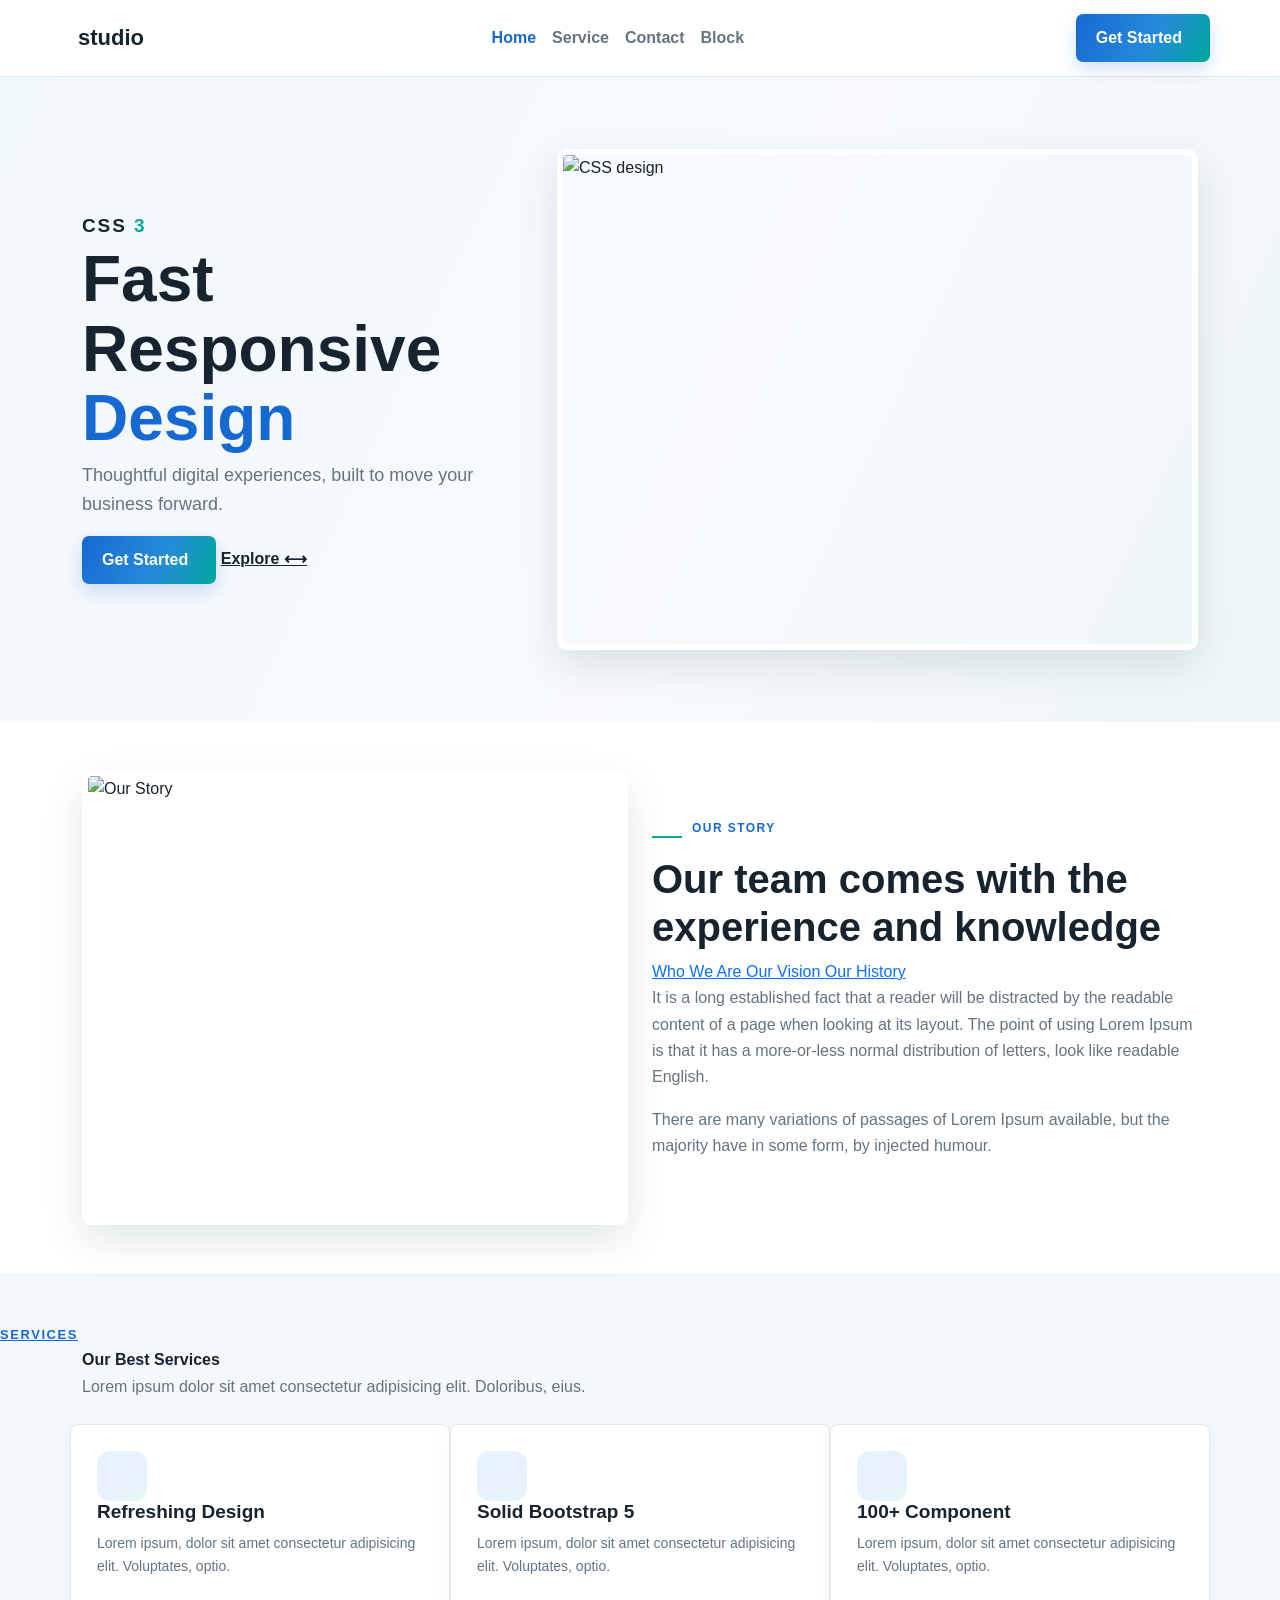
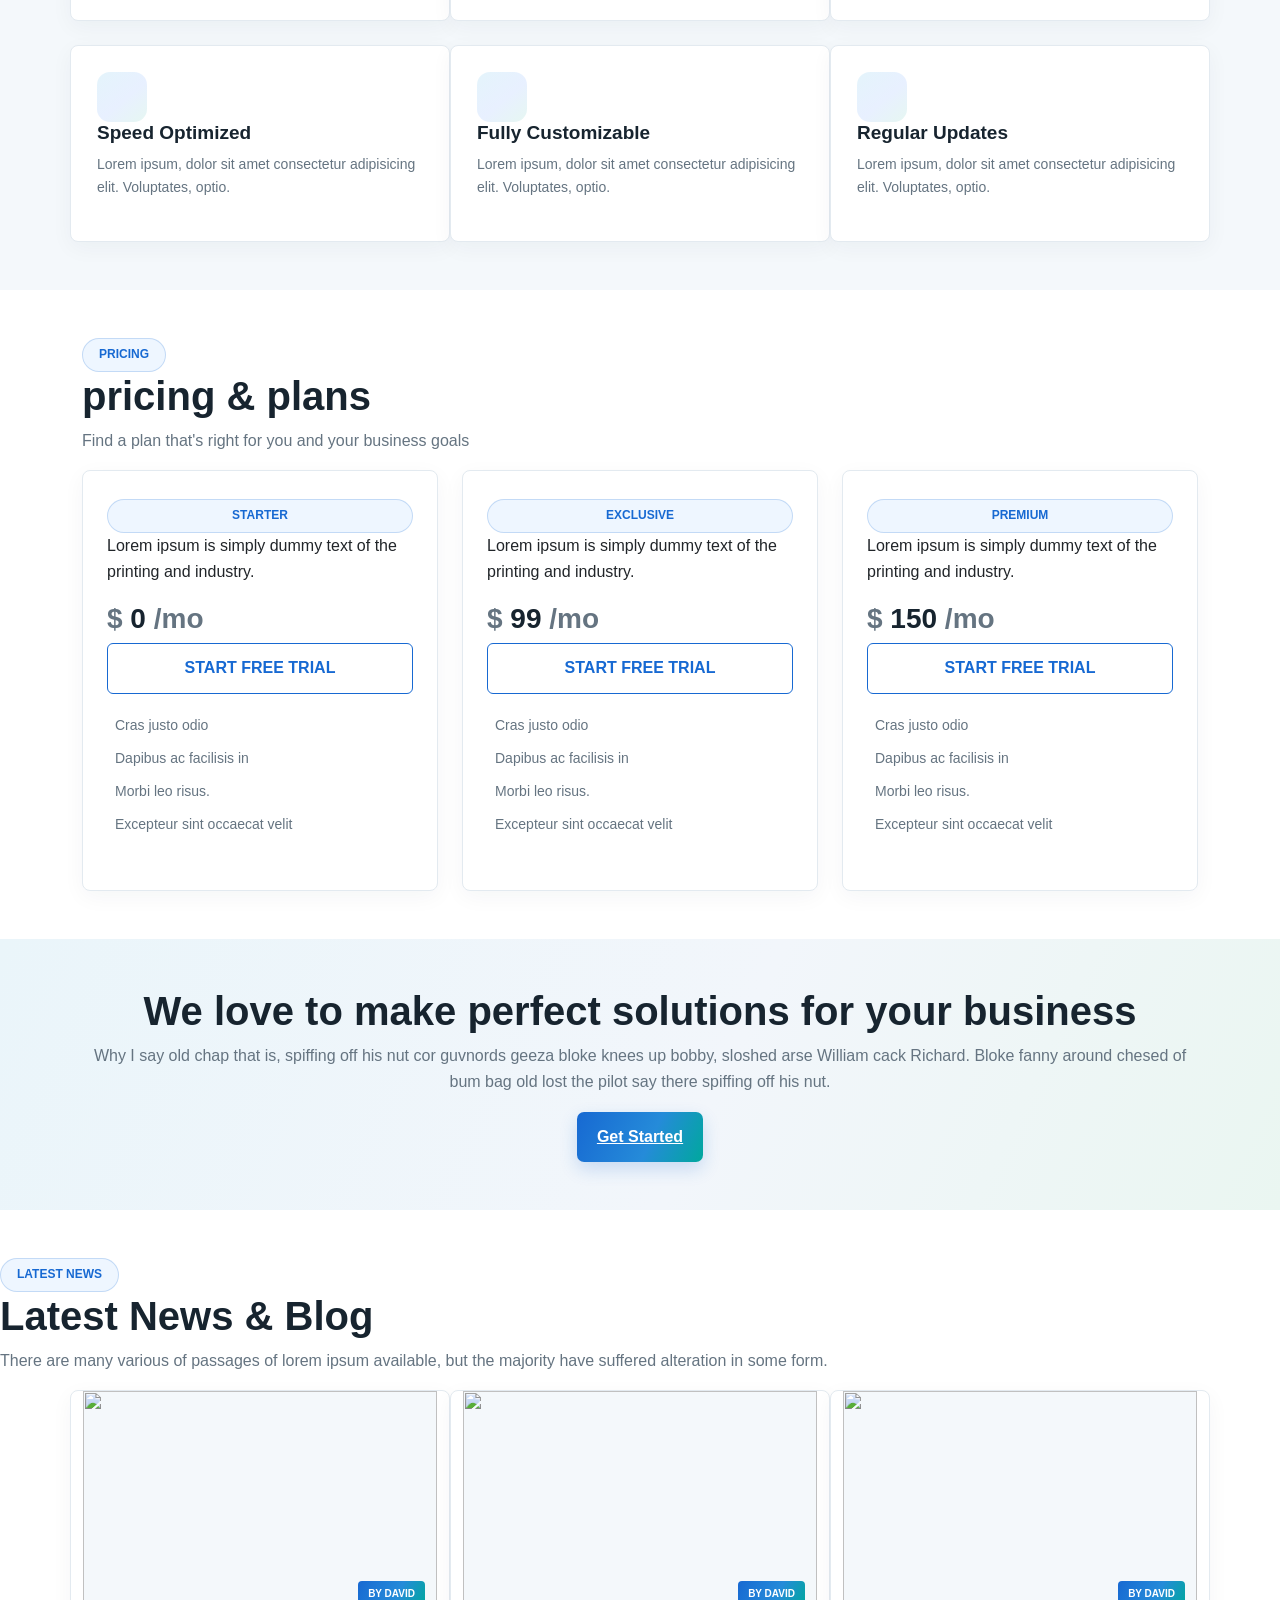
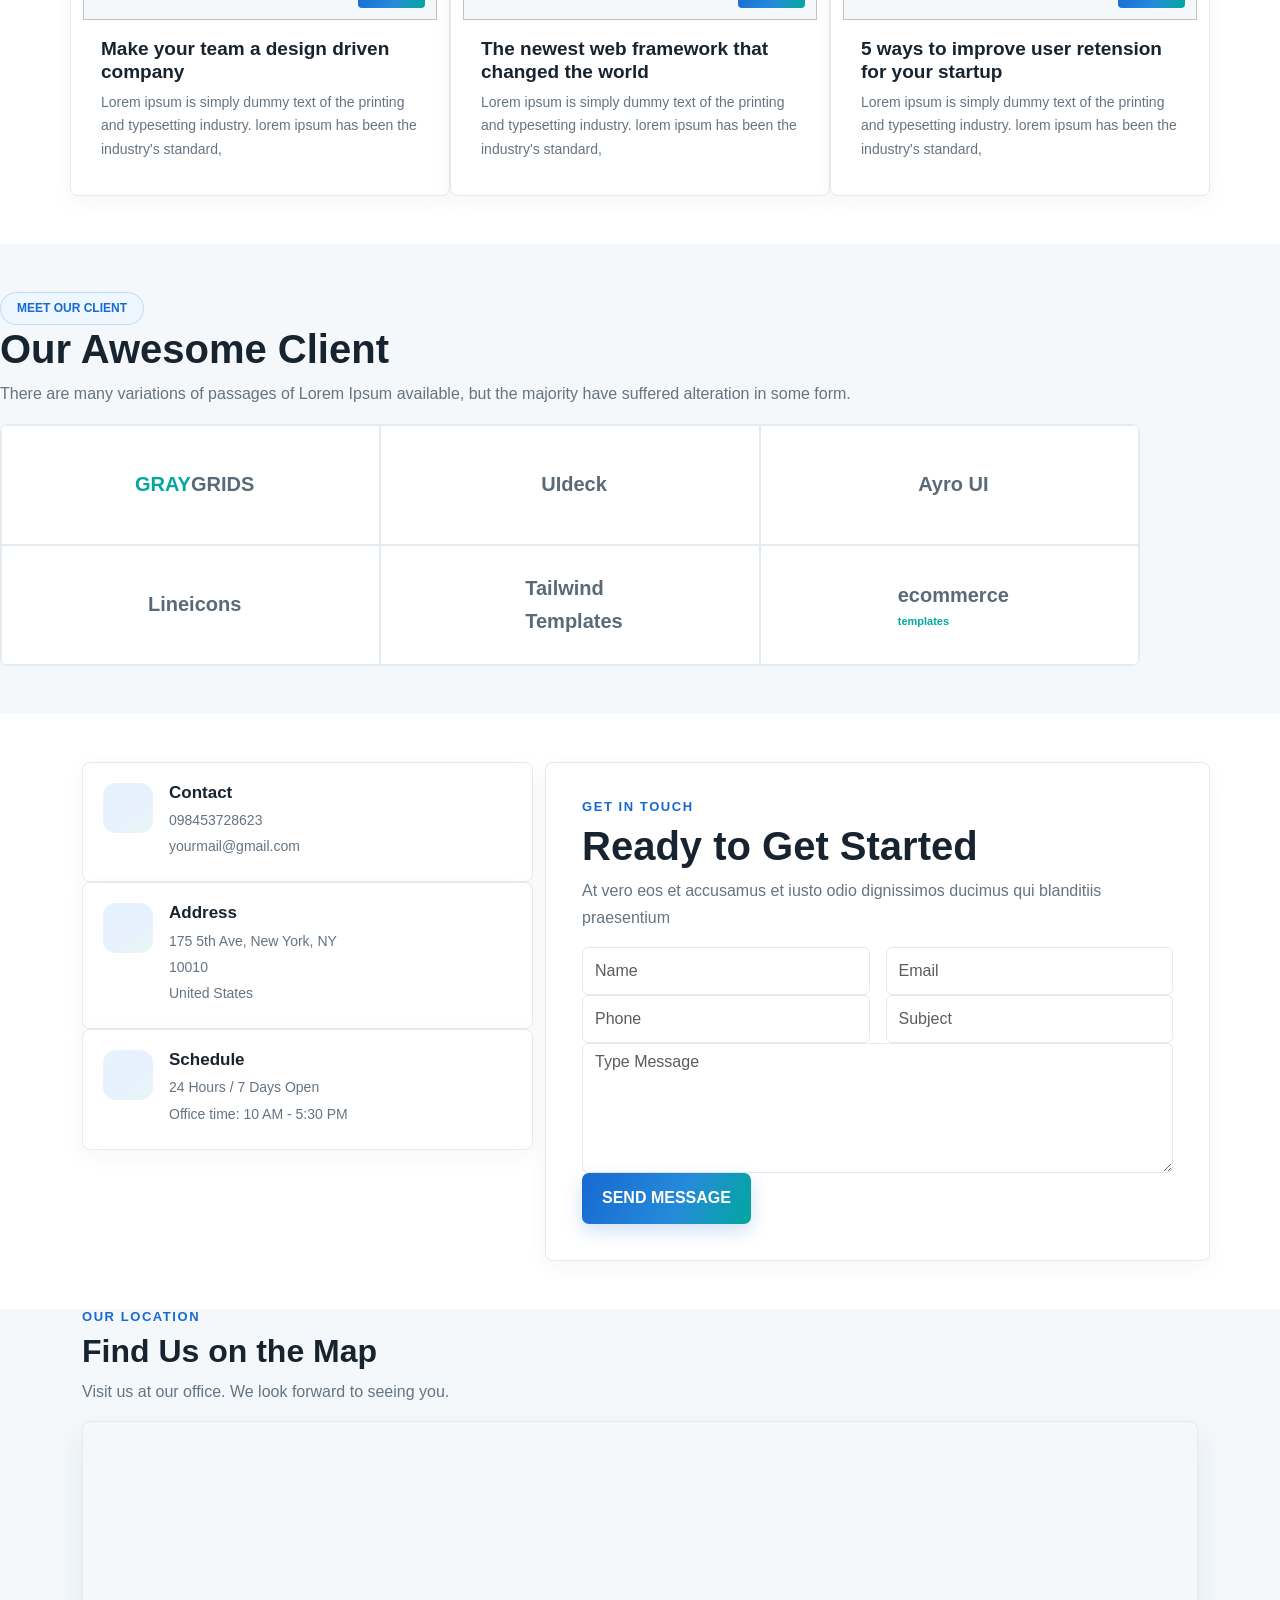
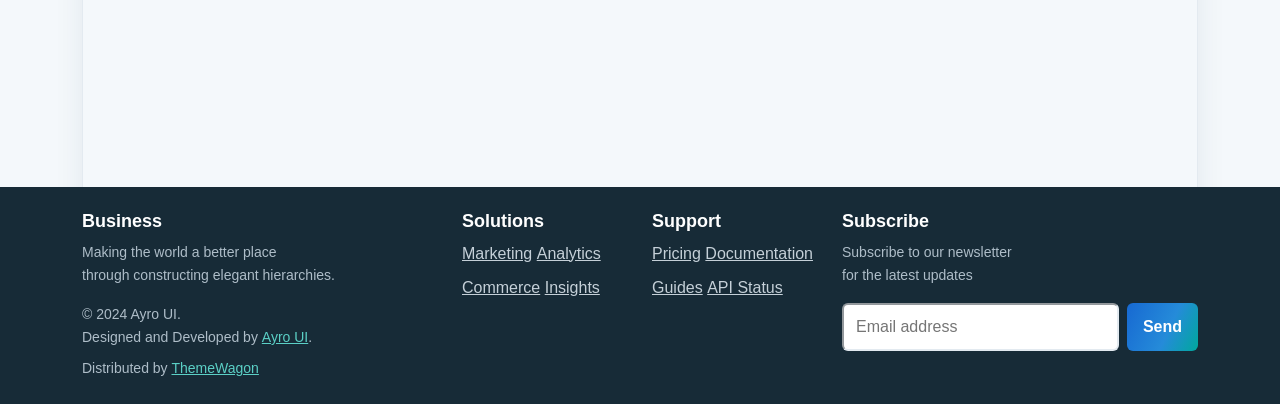
==== commit 53961e08: "Add files via upload" ====
--- a/index.html
+++ b/index.html
@@ -43,11 +43,12 @@
 
     <main>
 
-        <section class="intro">
-
-            <div class="container row align-items-center g-5">
-
-                <div class="text col-lg-5">
+                <section class="intro py-5">
+
+                        <div class="container py-lg-4">
+                              <div class="row align-items-center g-4">
+
+                                <div class="text col-12 col-lg-5">
 
                     <h3>
                         CSS <span>3</span>
@@ -74,27 +75,29 @@
 
                 </div>
 
-                <div class="image col-lg-7">
+                <div class="image col-12 col-lg-7">
 
                     <img src="assets/image/+234 802 759 0830 20260405_122545~3.jpg" width="100%" alt="CSS design">
 
                 </div>
 
-            </div>
+                            </div>
+                        </div>
 
         </section>
 
-        <section class="our-story">
-
-            <div class="story-section container row align-items-center g-5">
-
-                <div class="story-image col-lg-6">
+                <section class="our-story py-5">
+
+                        <div class="container">
+                              <div class="story-section row align-items-center g-4">
+
+                                <div class="story-image col-12 col-lg-6">
 
                     <img src="assets/image/img for computing.jpg" alt="Our Story">
 
                 </div>
 
-                <div class="story-content col-lg-6">
+                <div class="story-content col-12 col-lg-6">
 
                     <div class="small-title">
 
@@ -148,16 +151,17 @@
 
                 </div>
 
-            </div>
+                            </div>
+                        </div>
 
         </section>
-        <section class="our-best-services" id="services">
+        <section class="our-best-services py-5" id="services">
 
             <a href="" class="services">
                 Services
             </a>
 
-            <div class="services-heading">
+            <div class="services-heading container mb-4">
 
                 <span class="services-title">
                     Our Best Services
@@ -170,9 +174,10 @@
 
             </div>
 
-            <div class="services-container container row g-4">
-
-                <div class="card-content col-md-6 col-lg-4">
+                        <div class="services-container container">
+                            <div class="row g-3 g-lg-4">
+
+                                <div class="card card-content h-100 col-12 col-md-6 col-lg-4">
 
                     <i class="ri-capsule-line"></i>
 
@@ -187,7 +192,7 @@
 
                 </div>
 
-                <div class="card-content col-md-6 col-lg-4">
+                <div class="card card-content h-100 col-12 col-md-6 col-lg-4">
 
                     <i class="ri-bootstrap-fill"></i>
 
@@ -202,7 +207,7 @@
 
                 </div>
 
-                <div class="card-content col-md-6 col-lg-4">
+                <div class="card card-content h-100 col-12 col-md-6 col-lg-4">
 
                     <i class="ri-expand-left-right-line"></i>
 
@@ -217,7 +222,7 @@
 
                 </div>
 
-                <div class="card-content col-md-6 col-lg-4">
+                <div class="card card-content h-100 col-12 col-md-6 col-lg-4">
 
                     <i class="ri-dashboard-3-line"></i>
 
@@ -232,7 +237,7 @@
 
                 </div>
 
-                <div class="card-content col-md-6 col-lg-4">
+                <div class="card card-content h-100 col-12 col-md-6 col-lg-4">
 
                     <i class="ri-stack-line"></i>
 
@@ -247,7 +252,7 @@
 
                 </div>
 
-                <div class="card-content col-md-6 col-lg-4">
+                <div class="card card-content h-100 col-12 col-md-6 col-lg-4">
 
                     <i class="ri-refresh-line"></i>
 
@@ -262,19 +267,25 @@
 
                 </div>
 
-            </div>
+                            </div>
+                        </div>
 
         </section>
-        <section class="card-contents container row g-4">
-            <section class="pricing col-12">
-                <div class="pricing-container">
+                <section class="pricing-section py-5">
+                    <div class="container">
+                        <div class="row g-3 g-lg-4">
+                            <div class="pricing col-12">
+                                <div class="pricing-container mx-auto mb-3">
                     <button class="pricing-button">pricing</button>
                     <h1>pricing & plans</h1>
                     <p>Find a plan that's right for you and your business goals</p>
                 </div>
 
-            </section>
-            <div class="card pricing-card col-md-6 col-xl-4">
+                            </div>
+                        </div>
+                        <div class="row g-3 g-lg-4 align-items-stretch">
+                        <div class="col-12 col-md-6 col-xl-4">
+                            <div class="card pricing-card h-100">
                 <button class="shift">Starter</button>
                 <p>Lorem ipsum is simply dummy text of the printing and industry.</p>
                 <h3>
@@ -289,8 +300,10 @@
                     <li><i class="ri-checkbox-circle-line"></i>Morbi leo risus.</li>
                     <li><i class="ri-checkbox-circle-line"></i>Excepteur sint occaecat velit</li>
                 </ul>
-            </div>
-            <div class="card pricing-card col-md-6 col-xl-4">
+                            </div>
+                        </div>
+                        <div class="col-12 col-md-6 col-xl-4">
+                            <div class="card pricing-card h-100">
                 <button class="shift">Exclusive</button>
                 <p>Lorem ipsum is simply dummy text of the printing and industry.</p>
                 <h3>
@@ -305,8 +318,10 @@
                     <li><i class="ri-checkbox-circle-line"></i>Morbi leo risus.</li>
                     <li><i class="ri-checkbox-circle-line"></i>Excepteur sint occaecat velit</li>
                 </ul>
-            </div>
-            <div class="card pricing-card col-md-6 col-xl-4">
+                            </div>
+                        </div>
+                        <div class="col-12 col-md-6 col-xl-4">
+                            <div class="card pricing-card h-100">
                 <button class="shift">Premium</button>
                 <p>Lorem ipsum is simply dummy text of the printing and industry.</p>
                 <h3>
@@ -321,12 +336,14 @@
                     <li><i class="ri-checkbox-circle-line"></i>Morbi leo risus.</li>
                     <li><i class="ri-checkbox-circle-line"></i>Excepteur sint occaecat velit</li>
                 </ul>
-            </div>
-
+                            </div>
+                        </div>
+                        </div>
+                    </div>
         </section>
-        <section class="talk">
-
-            <div class="talk-content">
+                <section class="talk py-5">
+
+                        <div class="talk-content container">
 
                 <h1>
                     We love to make perfect solutions for your business
@@ -346,13 +363,14 @@
             </div>
 
         </section>
-        <section class="news">
+        <section class="news py-5">
             <button class="news-button"> latest news</button>
             <h1>Latest News & Blog</h1>
             <p>There are many various of passages of lorem ipsum available, but the majority have suffered alteration in
                 some form.</p>
-            <div class="blog-card container row g-4">
-                <div class="news-card col-md-6 col-lg-4">
+                        <div class="container">
+                            <div class="blog-card row g-3 g-lg-4">
+                                <div class="news-card col-12 col-md-6 col-lg-4">
                     <div class="news-image-container">
                         <img src="assets/image/img for project1.jpg" width="100%" alt="">
                         <div class="author-badge">
@@ -365,7 +383,7 @@
                             been the industry's standard,</p>
                     </div>
                 </div>
-                <div class="news-card col-md-6 col-lg-4">
+                <div class="news-card col-12 col-md-6 col-lg-4">
                     <div class="news-image-container">
                         <img src="assets/image/img for project2.jpg" width="100%" alt="">
                         <div class="author-badge">
@@ -378,7 +396,7 @@
                             been the industry's standard,</p>
                     </div>
                 </div>
-                <div class="news-card col-md-6 col-lg-4">
+                <div class="news-card col-12 col-md-6 col-lg-4">
                     <div class="news-image-container">
                         <img src="assets/image/img for project3.jpg" width="100%" alt="">
                         <div class="author-badge">
@@ -391,11 +409,12 @@
                             been the industry's standard,</p>
                     </div>
                 </div>
-            </div>
+                            </div>
+                        </div>
 
 
         </section>
-        <section class="client">
+        <section class="client py-5">
             <button class="client-button">meet our client</button>
             <h1>Our Awesome Client</h1>
             <p>There are many variations of passages of Lorem Ipsum available, but the majority have suffered alteration
@@ -458,12 +477,13 @@
     </div>
 
         </section>
-         <section class="contact-section" id="contact">
-
-        <div class="contact-container container row g-4">
+                 <section class="contact-section py-5" id="contact">
+
+                <div class="container">
+                    <div class="contact-container row g-3 g-lg-4">
 
             <!-- Left Side: Contact Information -->
-            <div class="contact-info col-lg-5">
+            <div class="contact-info col-12 col-lg-5">
 
                 <div class="info-box">
                     <div class="icon">
@@ -506,7 +526,7 @@
 
 
             <!-- Right Side: Contact Form -->
-            <div class="contact-form col-lg-7">
+            <div class="contact-form col-12 col-lg-7">
 
                 <div class="form-heading">
                     <h4>Get in Touch</h4>
@@ -520,15 +540,15 @@
                 <form action="#" method="post">
 
                     <div class="form-row row g-3">
-                        <input class="form-control col" type="text" placeholder="Name" required>
-
-                        <input class="form-control col" type="email" placeholder="Email" required>
+                        <div class="col-12 col-md-6"><input class="form-control" type="text" placeholder="Name" required></div>
+
+                        <div class="col-12 col-md-6"><input class="form-control" type="email" placeholder="Email" required></div>
                     </div>
 
                     <div class="form-row row g-3">
-                        <input class="form-control col" type="tel" placeholder="Phone">
-
-                        <input class="form-control col" type="text" placeholder="Subject">
+                        <div class="col-12 col-md-6"><input class="form-control" type="tel" placeholder="Phone"></div>
+
+                        <div class="col-12 col-md-6"><input class="form-control" type="text" placeholder="Subject"></div>
                     </div>
 
                     <div class="message-box">
@@ -543,7 +563,8 @@
 
             </div>
 
-        </div>
+                    </div>
+                </div>
 
     </section>
     <section class="map-section">
@@ -568,7 +589,8 @@
 </section>
 <section>
     <footer>
-    <div class="footer-inner container row g-4">
+        <div class="container">
+            <div class="footer-inner row g-4">
     <div class="col-md-6 col-lg-4">
     <h2>Business</h2>
     <p>Making the world a better place<br>through constructing elegant hierarchies.</p>
@@ -600,7 +622,8 @@
     <input type="email" id="subEmail" placeholder="Email address" required>
     <button type="submit">Send</button>
   </form>
-</div>
+            </div>
+        </div>
 </footer>
 </section>
 <!-- Popup: put this just before </main> -->
--- a/assets/css/index.css
+++ b/assets/css/index.css
@@ -1,1233 +1,104 @@
-* {
-    margin: 0;
-    padding: 0;
-    box-sizing: border-box;
+:root {
+    --ink: #17242f;
+    --muted: #657481;
+    --blue: #1769d2;
+    --teal: #00a89d;
+    --line: #e3eaf0;
+    --surface: #f4f8fb;
+    --brand-gradient: linear-gradient(115deg, var(--blue), #258bd9 58%, var(--teal));
 }
 
-body {
-    font-family: Arial, Helvetica, sans-serif;
-    background-color: white;
-    color:black;
-}
+html { scroll-behavior: smooth; }
+body { color: var(--ink); font-family: "DM Sans", sans-serif; line-height: 1.65; }
+h1, h2, h3, h4, .brand-mark { font-family: "Space Grotesk", sans-serif; font-weight: 700; }
+section { scroll-margin-top: 80px; }
 
-/* =========================
-   HEADER
-========================= */
+.site-header { position: sticky; z-index: 1020; top: 0; background: rgba(255, 255, 255, .96); border-bottom: 1px solid var(--line); backdrop-filter: blur(12px); }
+.site-header .navbar { min-height: 76px; }
+.brand-mark { display: inline-flex; align-items: center; gap: 8px; color: var(--ink); font-size: 22px; }
+.brand-mark i { color: var(--blue); font-size: 30px; }
+.site-header .nav-link { color: var(--muted); font-weight: 600; }
+.site-header .nav-link:hover, .site-header .nav-link.active { color: var(--blue); }
 
-header {
-    width: 90%;
-    max-width: 1200px;
-    margin: 20px auto;
-    display: flex;
-    align-items: center;
-    justify-content: space-between;
-    padding: 15px 0;
-}
+.btn-brand, .talk-button, .button-container button { display: inline-flex; align-items: center; justify-content: center; gap: 8px; padding: 12px 20px; border: 0; border-radius: 7px; background: var(--brand-gradient); box-shadow: 0 7px 18px rgba(23, 105, 210, .2); color: #fff; font-weight: 700; transition: transform .2s, box-shadow .2s; }
+.btn-brand:hover, .talk-button:hover, .button-container button:hover { color: #fff; transform: translateY(-2px); box-shadow: 0 11px 24px rgba(23, 105, 210, .25); }
+.nav-cta { white-space: nowrap; }
 
-header h2 {
-    font-size: 35px;
-    color: #4f46e5;
-}
+.intro { background: linear-gradient(115deg, #f1f8fb, #f7f9fd 56%, #edf6f8); }
+.intro .text h3 { color: var(--ink); font-size: 19px; letter-spacing: .1em; text-transform: uppercase; }
+.intro .text h3 span { color: var(--teal); }
+.intro .text h4 { color: var(--ink); font-size: clamp(2.5rem, 5vw, 4.1rem); line-height: 1.08; }
+.intro .text h4 span { color: var(--blue); }
+.hero-description { max-width: 440px; color: var(--muted); font-size: 18px; }
+.intro .image img, .story-image img { display: block; width: 100%; border: 6px solid #fff; border-radius: 10px; box-shadow: 0 16px 40px rgba(27, 55, 78, .12); object-fit: cover; }
+.intro .image img { aspect-ratio: 1.28; }
+.story-image img { aspect-ratio: 1.2; }
+.cta .explore { color: var(--ink); font-weight: 700; }
+.cta .explore:hover { color: var(--blue); }
 
-header nav {
-    display: flex;
-    gap: 30px;
-}
+.our-best-services, .client, .map-section { background: var(--surface); }
+.small-title { display: flex; align-items: center; gap: 10px; color: var(--blue); font-size: 12px; font-weight: 800; letter-spacing: .12em; }
+.small-title span { width: 30px; height: 2px; background: var(--teal); }
+.story-content h1, .services-title, .pricing-container h1, .talk-content h1, .news h1, .client h1, .map-heading h2 { color: var(--ink); font-weight: 700; }
+.services, .map-heading h4, .form-heading h4 { color: var(--blue); font-size: 13px; font-weight: 800; letter-spacing: .12em; text-transform: uppercase; }
+.services-heading p, .story-text p, .pricing-container p, .talk-content p, .news > p, .client > p, .map-heading p, .form-heading p { color: var(--muted); }
+.card-content, .pricing-card, .news-card, .info-box, .contact-form { border: 1px solid var(--line); border-radius: 8px; background: #fff; box-shadow: 0 6px 22px rgba(27, 55, 78, .045); }
+.card-content { padding: 26px; transition: transform .2s, box-shadow .2s; }
+.card-content:hover, .pricing-card:hover, .info-box:hover { transform: translateY(-4px); box-shadow: 0 14px 32px rgba(27, 55, 78, .1); }
+.card-content > i, .icon { display: inline-grid; width: 50px; height: 50px; place-items: center; border-radius: 13px; background: linear-gradient(140deg, #e4f4fb, #e8f0ff 55%, #e6f7f2); color: var(--blue); font-size: 26px; }
+.card-content h2, .info-text h3 { color: var(--ink); font-size: 19px; }
+.card-content p, .info-text p { color: var(--muted); font-size: 14px; }
 
-header nav a {
-    text-decoration: none;
-    color: #555;
-    font-size: 16px;
-    text-transform: capitalize;
-}
+.pricing-button, .news-button, .client-button, .pricing-card .shift { padding: 6px 16px; border: 1px solid rgba(23, 105, 210, .2); border-radius: 30px; background: #eef6ff; color: var(--blue); font-size: 12px; font-weight: 800; text-transform: uppercase; }
+.pricing-card { padding: 28px 24px; transition: transform .2s, box-shadow .2s; }
+.pricing-card h3 { color: var(--ink); }
+.pricing-card h3 .dollar, .pricing-card h3 .month { color: var(--muted); }
+.pricing-card > button:not(.shift) { width: 100%; margin-bottom: 20px; padding: 11px; border: 1px solid var(--blue); border-radius: 6px; background: #fff; color: var(--blue); font-weight: 800; }
+.pricing-card > button:not(.shift):hover { background: var(--blue); color: #fff; }
+.pricing-card ul { padding: 0; list-style: none; }
+.pricing-card li { display: flex; gap: 8px; margin-bottom: 10px; color: var(--muted); font-size: 14px; }
+.pricing-card li i { color: var(--teal); }
 
-header nav a:hover,
-header nav a.active {
-    color: #4f46e5;
-}
+.talk { background: linear-gradient(115deg, #eaf5fa, #f2f6fb 56%, #eaf6f1); text-align: center; }
+.news-card { overflow: hidden; }
+.news-image-container { position: relative; overflow: hidden; aspect-ratio: 1.55; background: var(--surface); }
+.news-image-container img { width: 100%; height: 100%; object-fit: cover; transition: transform .3s; }
+.news-card:hover img { transform: scale(1.04); }
+.author-badge { position: absolute; right: 12px; bottom: 12px; padding: 5px 10px; border-radius: 4px; background: var(--brand-gradient); color: #fff; font-size: 10px; font-weight: 800; }
+.news-card-content { padding: 18px; }
+.news-card-content h3 { color: var(--ink); font-size: 19px; }
+.news-card-content p { color: var(--muted); font-size: 14px; }
+.client-logos { overflow: hidden; border: 1px solid var(--line); border-radius: 8px; background: #fff; }
+.logo-box { display: grid; min-height: 120px; place-items: center; padding: 12px; border: 1px solid var(--line); }
+.graygrids, .uideck, .ayro, .lineicons, .tailwind, .ecommerce { display: flex; align-items: center; gap: 8px; color: #596b78; font-size: clamp(13px, 2vw, 20px); font-weight: 700; }
+.graygrids i, .uideck i, .ayro i, .lineicons i, .tailwind i, .ecommerce i { color: var(--blue); font-size: clamp(22px, 3vw, 32px); }
+.graygrids strong, .ecommerce small { color: var(--teal); }
+.ecommerce small { display: block; font-size: 11px; }
 
-header > div a {
-    text-decoration: none;
-    background-color: #4f46e5;
-    color: white;
-    padding: 12px 22px;
-    border-radius: 5px;
-    text-transform: capitalize;
-}
+.info-box { display: flex; align-items: flex-start; gap: 16px; padding: 20px; transition: transform .2s, box-shadow .2s; }
+.info-text h3 { margin: 0 0 6px; font-size: 17px; }
+.info-text p { margin: 0 0 3px; }
+.contact-form { padding: clamp(20px, 4vw, 36px); }
+.contact-form .form-control, #subscribeForm input { min-width: 0; min-height: 48px; border-color: var(--line); box-shadow: none; }
+.contact-form .form-control:focus, #subscribeForm input:focus { border-color: var(--blue); box-shadow: 0 0 0 .2rem rgba(23, 105, 210, .1); }
+.contact-form textarea.form-control { min-height: 130px; }
+.map { height: clamp(250px, 42vw, 390px); overflow: hidden; border: 1px solid var(--line); border-radius: 8px; box-shadow: 0 12px 30px rgba(27, 55, 78, .08); }
+.map iframe { width: 100%; height: 100%; border: 0; }
 
-/* =========================
-   INTRO / HERO
-========================= */
+footer { background: #172b37; color: #c5d0d8; }
+footer h2, footer h3 { color: #fff; font-size: 18px; }
+footer p { color: #aebdc8; font-size: 14px; }
+footer a { display: inline-block; margin-bottom: 8px; color: #c5d0d8; }
+footer a:hover, footer .blue { color: #5bd0c6; }
+footer #subscribeForm { display: flex; flex-wrap: wrap; gap: 8px; }
+footer #subscribeForm input { flex: 1 1 150px; padding: 0 12px; border-radius: 6px; }
+footer #subscribeForm button, .popup-box button { min-height: 44px; padding: 0 16px; border: 0; border-radius: 6px; background: var(--brand-gradient); color: #fff; font-weight: 700; }
+.popup-overlay { position: fixed; z-index: 2000; inset: 0; display: none; align-items: center; justify-content: center; padding: 16px; background: rgba(19, 37, 49, .58); }
+.popup-overlay.show { display: flex; }
+.popup-box { width: min(100%, 360px); padding: 28px; border-radius: 10px; background: #fff; text-align: center; }
+.popup-box i { color: var(--teal); font-size: 48px; }
+.popup-box button { padding-inline: 25px; }
 
-.intro {
-    width: 100%;
-    padding: 70px 0;
-}
-
-.container {
-    width: 90%;
-    max-width: 1200px;
-    margin: auto;
-    display: flex;
-    align-items: center;
-    justify-content: space-between;
-    gap: 50px;
-}
-
-.intro .text {
-    width: 50%;
-}
-
-.intro .text h3 {
-    font-size: 30px;
-    color: #333;
-    margin-bottom: 20px;
-}
-
-.intro .text h3 span {
-    color: #4f46e5;
-}
-
-.intro .text h4 {
-    font-size: 50px;
-    line-height: 1.1;
-    color: #222;
-    margin-bottom: 20px;
-}
-
-.intro .text h4 span {
-    color: #4f46e5;
-}
-
-.intro .text i {
-    color: #777;
-    font-size: 16px;
-}
-
-.intro .image {
-    width: 50%;
-}
-
-.intro .image img {
-    width: 100%;
-    max-width: 10000px;
-    display: block;
-    margin-left: auto;
-    border-radius: 10px;
-}
-
-.cta {
-    display: flex;
-    align-items: center;
-    gap: 25px;
-    margin-top: 30px;
-}
-
-.cta a {
-    text-decoration: none;
-    background-color: #4f46e5;
-    color: white;
-    padding: 13px 25px;
-    border-radius: 5px;
-}
-
-.cta a.explore {
-    background-color: transparent;
-    color: #4f46e5;
-}
-
-/* =========================
-   OUR STORY
-========================= */
-
-.our-story {
-    padding: 80px 0;
-    background-color: #f8f9ff;
-}
-
-.story-section {
-    width: 90%;
-    max-width: 1200px;
-    margin: auto;
-    display: flex;
-    align-items: center;
-    gap: 60px;
-}
-
-.story-image {
-    width: 50%;
-}
-
-.story-image img {
-    width: 100%;
-    display: block;
-    border-radius: 8px;
-}
-
-.story-content {
-    width: 50%;
-}
-
-.small-title {
-    display: flex;
-    align-items: center;
-    gap: 10px;
-    margin-bottom: 20px;
-}
-
-.small-title span {
-    width: 35px;
-    height: 2px;
-    background-color: #4f46e5;
-}
-
-.small-title p {
-    color: #4f46e5;
-    font-size: 14px;
-    font-weight: bold;
-}
-
-.story-content h1 {
-    color: #222;
-    font-size: 38px;
-    line-height: 1.2;
-    margin-bottom: 30px;
-}
-
-.tabs {
-    display: flex;
-    gap: 25px;
-    border-bottom: 1px solid #ddd;
-    margin-bottom: 25px;
-}
-
-.tab {
-    text-decoration: none;
-    color: #555;
-    padding-bottom: 12px;
-}
-
-.tab.active {
-    color: #4f46e5;
-    border-bottom: 2px solid #4f46e5;
-}
-
-.story-text p {
-    line-height: 1.8;
-    margin-bottom: 15px;
-}
-
-/* =========================
-   SERVICES
-========================= */
-
-.our-best-services {
-    padding: 80px 0;
-    background-color: #f8f9ff;
-    text-align: center;
-}
-
-.services {
-    display: inline-block;
-    text-decoration: none;
-    color: #4f46e5;
-    font-weight: bold;
-    margin-bottom: 15px;
-}
-
-.services-heading {
-    margin-bottom: 40px;
-}
-
-.services-title {
-    display: block;
-    font-size: 38px;
-    font-weight: bold;
-    color: #222;
-    margin-bottom: 15px;
-}
-
-.services-heading p {
-    max-width: 600px;
-    margin: auto;
-    line-height: 1.7;
-}
-
-.services-container {
-    width: 90%;
-    max-width: 1200px;
-    margin: auto;
-    display: grid;
-    grid-template-columns: repeat(3, 1fr);
-    gap: 25px;
-}
-
-.card-content {
-    background-color: white;
-    padding: 40px 30px;
-    text-align: left;
-    border-radius: 8px;
-    box-shadow: 0 5px 20px rgba(0, 0, 0, 0.06);
-}
-
-.card-content > i {
-    font-size: 40px;
-    color: #4f46e5;
-    display: inline-block;
-    margin-bottom: 20px;
-    border: 1px solid blue;
-    border-radius: 50px;
-}
-
-.card-content h2 {
-    color: #222;
-    font-size: 21px;
-    margin-bottom: 15px;
-}
-
-.card-content p {
-    line-height: 1.7;
-    color: #777;
-}
-
-/* =========================
-   PRICING
-========================= */
-
-.pricing {
-    width: 100%;
-    padding: 80px 20px 30px;
-    text-align: center;
-    background-color: white;
-}
-
-.pricing-container {
-    max-width: 800px;
-    margin: auto;
-}
-
-.pricing-button {
-    background: transparent;
-    border: 1px solid blue;
-    color: blue;
-    border-radius: 20px;
-    padding: 7px 25px;
-    font-size: 14px;
-    font-weight: 600;
-    margin-bottom: 20px;
-    cursor: pointer;
-}
-
-.pricing-container h1 {
-    margin-bottom: 12px;
-    font-size: 50px;
-    color: #222;
-}
-
-.pricing-container p {
-    font-size: 14px;
-    color: #555;
-}
-
-/* =========================
-   PRICING CARDS
-========================= */
-
-.card-contents {
-    display: flex;
-    flex-wrap: wrap;
-    gap: 30px;
-    justify-content: center;
-    align-items: stretch;
-    width: 100%;
-    padding: 30px 30px 80px;
-    background-color: white;
-}
-
-.card {
-    background: #ffffff;
-    box-shadow: 0 10px 25px rgba(0, 0, 0, 0.08);
-    padding: 35px 25px;
-    border: 1px solid #e0e0e0;
-    border-radius:8px;
-    width: 330px;
-    flex: 0 0 330px;
-    text-align: center;
-}
-
-.card button {
-    background: white;
-    border: 1px solid blue;
-    padding: 12px 24px;
-    width: 190px;
-    margin: 0 auto 25px;
-    border-radius: 20px;
-    font-size: 11px;
-    font-weight: 600;
-    color: blue;
-    cursor: pointer;
-}
-
-.card button:hover {
-    background: blue;
-    color: white;
-}
-
-.card .shift {
-    background: transparent;
-    border: 1px solid blue;
-    color: blue;
-    border-radius: 20px;
-    padding: 7px 25px;
-    font-size: 14px;
-    font-weight: 600;
-    margin-bottom: 20px;
-    width: auto;
-    min-width: 110px;
-}
-
-.card p {
-    font-size: 14px;
-    margin-bottom: 20px;
-    line-height: 1.5;
-    color: #555;
-}
-
-.card h3 {
-    font-size: 2.5rem;
-    font-weight: 700;
-    margin-bottom: 30px;
-    color: #222;
-    display: flex;
-    justify-content: center;
-    align-items: center;
-}
-
-.card h3 .dollar {
-    font-size: 1rem;
-    font-weight: 400;
-    position: relative;
-    top: -14px;
-    margin-right: 3px;
-}
-
-.card h3 .money {
-    font-size: 2.5rem;
-    font-weight: 700;
-}
-
-.card h3 .month {
-    font-size: 1rem;
-    font-weight: 400;
-    position: relative;
-    top: 12px;
-    margin-left: 3px;
-}
-
-.card ul {
-    width: 100%;
-    text-align: left;
-    margin-top: 5px;
-    padding: 0;
-    list-style-type: none;
-}
-
-.card li {
-    margin-bottom: 15px;
-    font-size: 14px;
-    color: #555;
-    display: flex;
-    gap: 10px;
-    align-items: center;
-}
-
-.card li i {
-    color: skyblue;
-    font-size: 20px;
-}
-
-/* =========================
-   TALK SECTION
-========================= */
-
-.talk {
-    width: 100%;
-    min-height: 500px;
-    background-color: #f8f9ff;
-    padding: 100px 20px;
-    display: flex;
-    align-items: center;
-    justify-content: center;
-    text-align: center;
-}
-
-.talk-content {
-    width: 90%;
-    max-width: 900px;
-    margin: auto;
-}
-
-.talk-content h1 {
-    font-size: 45px;
-    line-height: 1.2;
-    color: #222;
-    margin-bottom: 25px;
-}
-
-.talk-content p {
-    font-size: 16px;
-    line-height: 1.8;
-    color: white;
-    margin-bottom: 35px;
-}
-
-.talk-button {
-    display: inline-block;
-    text-decoration: none;
-    background-color: #4f46e5;
-    color: white;
-    padding: 14px 30px;
-    border-radius: 5px;
-    font-size: 15px;
-}
-
-.talk-button:hover {
-    background-color: #3730a3;
-}
-
-/* =========================
-   TABLET
-========================= */
-
-@media screen and (max-width: 900px) {
-
-    .container,
-    .story-section {
-        flex-direction: column;
-    }
-
-    .intro .text,
-    .intro .image,
-    .story-image,
-    .story-content {
-        width: 100%;
-    }
-
-    .services-container {
-        grid-template-columns: repeat(2, 1fr);
-    }
-
-    .card {
-        width: 45%;
-        flex: 1 1 45%;
-    }
-}
-
-/* =========================
-   MOBILE
-========================= */
-
-@media screen and (max-width: 600px) {
-
-    header {
-        flex-direction: column;
-        gap: 20px;
-    }
-
-    header nav {
-        gap: 15px;
-        flex-wrap: wrap;
-        justify-content: center;
-    }
-
-    .intro {
-        padding: 40px 0;
-    }
-
-    .intro .text h4 {
-        font-size: 38px;
-    }
-
-    .container,
-    .story-section {
-        gap: 30px;
-    }
-
-    .story-content h1 {
-        font-size: 30px;
-    }
-
-    .tabs {
-        gap: 15px;
-        flex-wrap: wrap;
-    }
-
-    .services-container {
-        grid-template-columns: 1fr;
-    }
-
-    .services-title {
-        font-size: 30px;
-    }
-
-    .pricing-container h1 {
-        font-size: 38px;
-    }
-
-    .card {
-        width: 100%;
-        flex: 1 1 100%;
-    }
-
-    .talk-content h1 {
-        font-size: 32px;
-    }
-
-    .talk-content p {
-        font-size: 14px;
-    }
-}
-.news{
-            margin: 0 auto;
-            text-align: center;
-            background: white;
-            padding: 60px 20px;
-        }
-        .news-button{
-            background: transparent;
-            border: 1px solid blue;
-            color: blue;
-            border-radius: 20px;
-            padding: 7px 25px;
-            font-size: 14px;
-            font-weight: 600;
-            text-transform: none;
-            margin-bottom: 10px;
-            width: auto;
-            min-width: 110px;
-            text-align: center;
-            justify-content: center;
-            margin-top: 15px;
-
-        }
-        .news-button h1{
-            margin-bottom: 5px;
-        }
-        .news-button p{
-            margin-bottom: 20px;
-        }
-        .blog-card{
-            display: grid;
-            grid-template-columns: repeat(3,1fr);
-            gap: 30px;
-            text-align: left;
-        }
-        .news-card{
-background: transparent;
-            display: flex;
-            flex-direction: column;
-        }
-        .news-image-container{
-            position: relative;
-            width: 100%;
-            border-radius: 10px;
-            overflow: hidden;
-            margin-top: 20px;
-
-        }
-        .news-image-container img{
-            display: block;
-        }
-        .author-badge{
-            position: absolute;
-            bottom: 10px;
-            right: 15px;
-            background-color: blue;
-            color: white;
-            font-weight: bold;
-            font-size: 10px;
-            padding: 8px 18px;
-            border-radius: 20px;
-            letter-spacing: 0.5px;
-            box-shadow: 0 2px 4px lightblue;
-            z-index: 10;
-        }
-        
-        .news-card-content{
-            padding-top: 20px ;
-            font-size: 18px;
-            font-weight: 600;
-            margin-bottom: 12px;
-        }
-        .news-card-content h3{
-            margin-bottom: 12px;
-        }
-        * {
-    margin: 0;
-    padding: 0;
-    box-sizing: border-box;
-}
-.client{
-            margin: 0 auto;
-            text-align: center;
-            background: white;
-            padding: 60px 20px;
-        }
-        .client-button{
-            background: transparent;
-            border: 1px solid blue;
-            color: blue;
-            border-radius: 20px;
-            padding: 7px 25px;
-            font-size: 14px;
-            font-weight: 600;
-            text-transform: none;
-            margin-bottom: 10px;
-            width: auto;
-            min-width: 110px;
-            text-align: center;
-            justify-content: center;
-            margin-top: 15px;
-
-        }
-
-
-
-.container {
-    display: grid;
-    grid-template-columns: repeat(3, 1fr);
-    grid-template-rows: repeat(2, 175px);
-    width: 100%;
-    max-width: 1280px;
-    margin: auto;
-    background-color: #e9ebf0;
-}
-
-.logo-box {
-    display: flex;
-    align-items: center;
-    justify-content: center;
-    border: 1px solid rgba(255, 255, 255, 0.25);
-    padding: 20px;
-}
-
-/* GrayGrids */
-
-.graygrids {
-    display: flex;
-    align-items: center;
-    gap: 12px;
-    color: #555e70;
-    font-size: 23px;
-    letter-spacing: 1px;
-}
-
-.graygrids i {
-    font-size: 50px;
-    color: #626c7b;
-}
-
-/* UIdeck */
-
-.uideck {
-    display: flex;
-    align-items: center;
-    gap: 10px;
-    font-size: 55px;
-    font-weight: bold;
-    color: #515c70;
-}
-
-.uideck i {
-    font-size: 65px;
-    color: #4263eb;
-}
-
-/* Ayro UI */
-
-.ayro {
-    display: flex;
-    align-items: center;
-    gap: 12px;
-    color: #555e70;
-    font-size: 35px;
-}
-
-.ayro i {
-    font-size: 55px;
-    color: #4169e1;
-}
-
-/* Lineicons */
-
-.lineicons {
-    display: flex;
-    align-items: center;
-    gap: 15px;
-    color: #657084;
-    font-size: 35px;
-}
-
-.lineicons i {
-    font-size: 60px;
-    color: #8c65d9;
-}
-
-/* Tailwind Templates */
-
-.tailwind {
-    display: flex;
-    align-items: center;
-    gap: 12px;
-    color: #657084;
-    font-size: 20px;
-    line-height: 1.2;
-}
-
-.tailwind i {
-    font-size: 55px;
-    color: #55bdb8;
-}
-
-/* Ecommerce */
-
-.ecommerce {
-    display: flex;
-    align-items: center;
-    gap: 12px;
-    color: #657084;
-    font-size: 20px;
-}
-
-.ecommerce i {
-    font-size: 40px;
-    color: #4263eb;
-}
-
-.ecommerce small {
-    display: block;
-    color: #4263eb;
-    font-size: 12px;
-}
-
-/* Responsive Design */
-
-@media (max-width: 768px) {
-    .container {
-        grid-template-columns: repeat(2, 1fr);
-        grid-template-rows: auto;
-    }
-
-    .logo-box {
-        min-height: 150px;
-    }
-
-    .graygrids,
-    .lineicons {
-        font-size: 20px;
-    }
-
-    .uideck {
-        font-size: 40px;
-    }
-}
-
-@media (max-width: 480px) {
-    .container {
-        grid-template-columns: 1fr;
-    }
-}
-.contact-section {
-    width: 100%;
-    padding: 80px 5%;
-    background-color: #f5f8fc;
-}
-
-.contact-container {
-    max-width: 1200px;
-    margin: auto;
-    display: grid;
-    grid-template-columns: 40% 60%;
-    gap: 40px;
-    align-items: start;
-}
-
-/* Left Side */
-
-.contact-info {
-    display: flex;
-    flex-direction: column;
-    gap: 25px;
-}
-
-.info-box {
-    display: flex;
-    align-items: flex-start;
-    gap: 25px;
-    padding: 25px;
-    border: 1px solid #e2e5eb;
-    border-radius: 12px;
-    background-color: transparent;
-}
-
-.icon {
-    width: 55px;
-    height: 55px;
-    min-width: 55px;
-    background-color: #0969da;
-    color: white;
-    border-radius: 50%;
-    display: flex;
-    align-items: center;
-    justify-content: center;
-}
-
-.icon i {
-    font-size: 25px;
-}
-
-.info-text h3 {
-    color: #0969da;
-    font-size: 22px;
-    font-weight: 600;
-    margin-bottom: 12px;
-}
-
-.info-text p {
-    color: #707783;
-    font-size: 17px;
-    line-height: 1.6;
-}
-
-/* Right Side */
-
-.contact-form {
-    padding: 40px;
-    border: 1px solid #e2e5eb;
-    border-radius: 12px;
-}
-
-/* Form Heading */
-
-.form-heading {
-    text-align: center;
-    margin-bottom: 35px;
-}
-
-.form-heading h4 {
-    color: #0969da;
-    font-size: 18px;
-    font-weight: 600;
-    margin-bottom: 12px;
-}
-
-.form-heading h1 {
-    font-size: 36px;
-    font-weight: 500;
-    color: #30343b;
-    margin-bottom: 15px;
-}
-
-.form-heading p {
-    color: #7b8490;
-    font-size: 16px;
-    line-height: 1.6;
-    max-width: 500px;
-    margin: auto;
-}
-
-/* Input Fields */
-
-.input-group {
-    display: grid;
-    grid-template-columns: 1fr 1fr;
-    gap: 25px;
-    margin-bottom: 25px;
-}
-
-input,
-textarea {
-    width: 100%;
-    border: 1px solid #e1e5eb;
-    outline: none;
-    background-color: transparent;
-    font-family: inherit;
-    font-size: 16px;
-    color: #333;
-    transition: 0.3s ease;
-}
-
-input {
-    height: 58px;
-    padding: 0 25px;
-    border-radius: 50px;
-}
-
-textarea {
-    height: 230px;
-    padding: 25px;
-    border-radius: 25px;
-    resize: vertical;
-}
-
-input::placeholder,
-textarea::placeholder {
-    color: #777f89;
-    font-size: 16px;
-}
-
-/* Input Focus */
-
-input:focus,
-textarea:focus {
-    border-color: #0969da;
-}
-
-/* Message Box */
-
-.message-box {
-    width: 100%;
-    margin-bottom: 40px;
-}
-
-/* Submit Button */
-
-.button-container {
-    display: flex;
-    justify-content: center;
-}
-
-button {
-    background-color: #0969da;
-    color: white;
-    border: none;
-    padding: 20px 40px;
-    border-radius: 50px;
-    font-size: 16px;
-    font-weight: 600;
-    letter-spacing: 1px;
-    cursor: pointer;
-    transition: 0.3s ease;
-}
-
-button:hover {
-    background-color: #0756b5;
-    transform: translateY(-2px);
-}
-
-/* Responsive Design */
-
-@media (max-width: 900px) {
-
-    .contact-container {
-        grid-template-columns: 1fr;
-    }
-
-    .contact-form {
-        padding: 30px;
-    }
-
-}
-
-@media (max-width: 600px) {
-
-    .contact-section {
-        padding: 40px 5%;
-    }
-
-    .input-group {
-        grid-template-columns: 1fr;
-        gap: 15px;
-    }
-
-    .form-heading h1 {
-        font-size: 28px;
-    }
-
-    .contact-form {
-        padding: 20px;
-    }
-
-    .info-box {
-        padding: 20px;
-    }
-
-    .info-text h3 {
-        font-size: 19px;
-    }
-
-    .info-text p {
-        font-size: 15px;
-    }
-
-    button {
-        width: 100%;
-    }
-}
-
-/* Map Section */
-
-.map-section {
-    width: 100%;
-    padding: 80px 5%;
-    background-color: #f5f8fc;
-}
-
-.map-container {
-    max-width: 1200px;
-    margin: auto;
-}
-
-/* Map Heading */
-
-.map-heading {
-    text-align: center;
-    margin-bottom: 35px;
-}
-
-.map-heading h4 {
-    color: #0969da;
-    font-size: 18px;
-    margin-bottom: 12px;
-}
-
-.map-heading h2 {
-    font-size: 35px;
-    color: #30343b;
-    font-weight: 500;
-    margin-bottom: 15px;
-}
-
-.map-heading p {
-    color: #7b8490;
-    font-size: 16px;
-}
-
-/* Google Map */
-
-.map {
-    width: 100%;
-    height: 450px;
-    border-radius: 15px;
-    overflow: hidden;
-    border: 1px solid #e1e5eb;
-    box-shadow: 0 5px 20px rgba(0, 0, 0, 0.05);
-}
-
-.map iframe {
-    width: 100%;
-    height: 100%;
-    display: block;
-}
-
-/* Mobile Responsive */
-
-@media (max-width: 600px) {
-
-    .map-section {
-        padding: 50px 5%;
-    }
-
-    .map-heading h2 {
-        font-size: 27px;
-    }
-
-    .map {
-        height: 300px;
-    }
-
-}
-body {
-  font-family: Arial, sans-serif;
-  margin: 0;
-  color: #555;
-}
-
-footer {
-  background: #f5f7fa;
-  padding: 40px;
-  display: flex;
-  gap: 60px;
-  flex-wrap: wrap;
-}
-
-h2 {
-  margin: 0;
-  color: #333;
-}
-
-h3 {
-  margin-top: 0;
-  color: #333;
-}
-
-a {
-  color: #555;
-  text-decoration: none;
-  display: block;
-  margin-bottom: 12px;
-}
-
-.blue {
-  color: #2563eb;
-  display: inline;
-}
-
-input {
-  padding: 10px;
-  border: 1px solid #ccc;
-  border-radius: 6px;
-}
-
-button {
-  padding: 10px 14px;
-  background: #2563eb;
-  color: white;
-  border: 0;
-  border-radius: 6px;
-}
-.popup-overlay {
-  display: none;
-  position: fixed;
-  inset: 0;
-  background: rgba(0, 0, 0, 0.5);
-  justify-content: center;
-  align-items: center;
-  z-index: 9999;
-}
-
-.popup-overlay.show {
-  display: flex;
-}
-
-.popup-box {
-  background: #fff;
-  padding: 30px 40px;
-  border-radius: 12px;
-  text-align: center;
-  max-width: 340px;
-}
-
-.popup-box i {
-  font-size: 56px;
-  color: #22c55e;
-}
-
-.popup-box h3 {
-  margin: 10px 0 5px;
-  color: #333;
-}
-
-.popup-box p {
-  color: #666;
-  margin-bottom: 20px;
-}
-
-.popup-box button {
-  padding: 10px 28px;
-  background: #2563eb;
-  color: #fff;
-  border: 0;
-  border-radius: 6px;
-  cursor: pointer;
+@media (prefers-reduced-motion: reduce) {
+    *, *::before, *::after { scroll-behavior: auto !important; transition-duration: .01ms !important; }
 }
